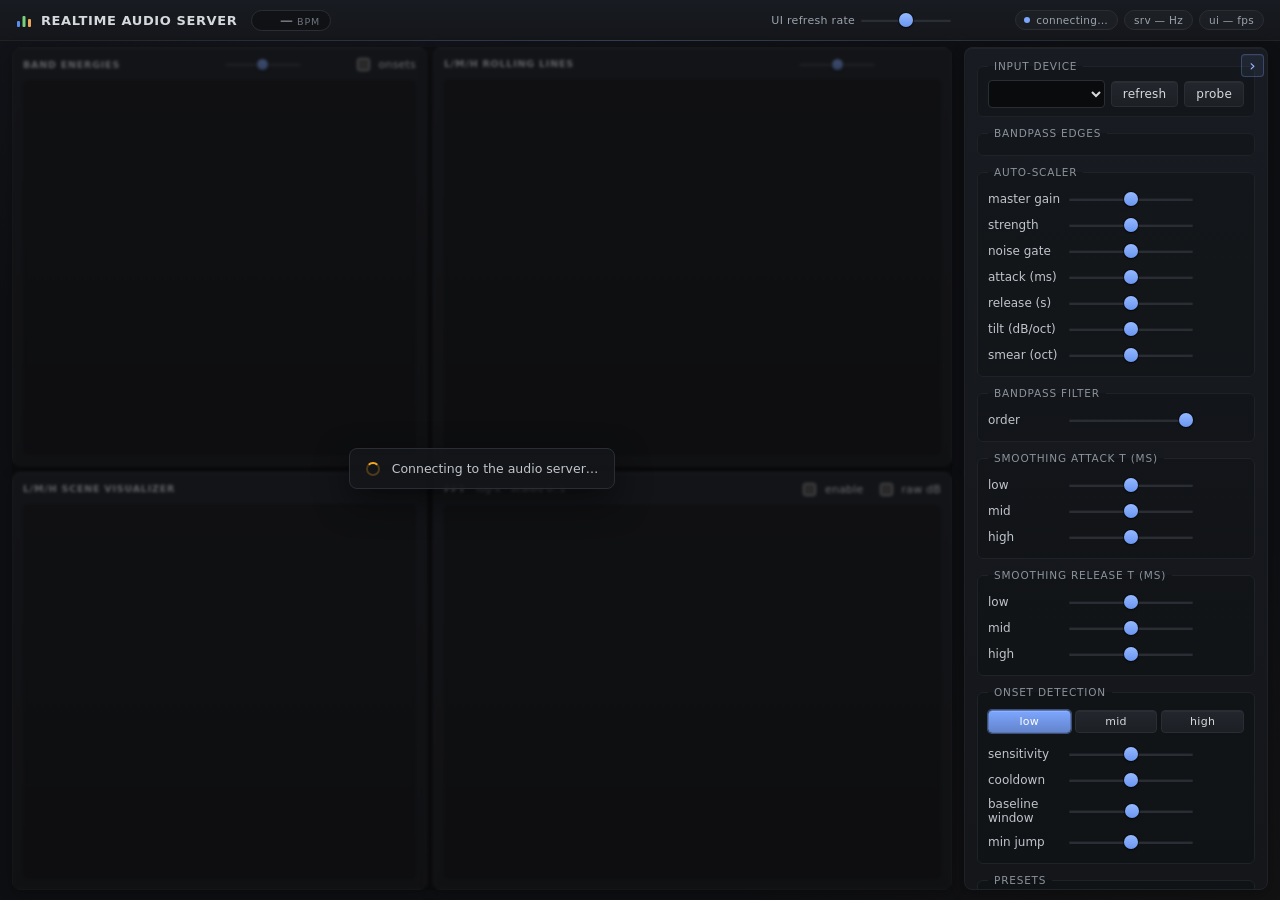
==== ui/index.html @ a47eb8b5 "opus 5.5 upgrades" ====
<!doctype html>
<html lang="en" translate="no">
  <head>
    <meta charset="utf-8" />
    <meta name="google" content="notranslate" />
    <meta name="viewport" content="width=device-width,initial-scale=1" />
    <title>Realtime Audio Server</title>
    <meta name="color-scheme" content="dark" />
    <meta name="theme-color" content="#14161a" />
    <link rel="icon" type="image/svg+xml" href="favicon.svg" />
    <link rel="stylesheet" href="style.css" />
  </head>
  <body class="offline">
    <header class="topbar">
      <h1 class="brand"><svg class="brand-mark" viewBox="0 0 16 16" aria-hidden="true"><rect x="1" y="9" width="3" height="6" rx="1" fill="#5a8dee"/><rect x="6.5" y="4" width="3" height="11" rx="1" fill="#79d17a"/><rect x="12" y="7" width="3" height="8" rx="1" fill="#e8a857"/></svg><span class="brand-name">Realtime Audio Server</span></h1>
      <span id="bpm-readout" class="bpm-readout" title="**Live tempo estimate.**

Rolling BPM derived from the **low-band onset stream** (the same `/audio/onset/low` events sent over OSC and shown by the square flash above the L bar). Reads `— BPM` until a few onsets have accumulated, or after long silence.

Tune the detector by tuning the `low` signal: bandpass edges, smoothing tau, auto-scaler strength, and noise gate all shape what the tracker sees.

Also published as OSC `/audio/bpm <f>` (per audio block). The `mid` and `high` onset streams are pure rising-edge triggers and do not feed BPM."><span class="bpm-value">—</span><span class="bpm-unit">BPM</span></span>
      <div class="topbar-right">
        <label class="topbar-fps" title="**UI refresh rate.** Target frame rate for the browser visualization.

Drives both:

- how often the server pushes L/M/H snapshots and FFT frames over WS
- how often the canvases redraw (throttled to match)

Snaps to standard frame rates: `15 / 24 / 30 / 40 / 60 fps`, capped at 60.">UI refresh rate <input type="range" id="ws-hz" min="0" max="4" step="1" /> <span id="ws-hz-val"></span></label>
        <div class="badges">
          <button type="button" class="badge badge-conn connecting" id="ws-status" title="**Connection to the audio server** (WebSocket).

- **live** — connected; controls and visualizers are in sync with the server.
- **reconnecting** — the server is unreachable; the UI retries automatically with backoff. *Click to retry right away.*

While disconnected the visualizers are cleared and the controls are disabled, so nothing stale is ever shown as live."><span class="badge-text">connecting…</span></button>
          <span class="badge badge-metric" id="server-fps">srv — Hz</span>
          <span class="badge badge-metric" id="ui-fps">ui — fps</span>
        </div>
      </div>
    </header>

    <main class="grid" id="main-grid">
      <section class="viz-grid">
        <div class="viz-card" data-card="bars">
          <div class="viz-title"><span title="**L/M/H output + per-band onset triggers — both sent over OSC.**

The three colored bars (`low`, `mid`, `high`) are the live signal that ships to downstream consumers. The **white peak-hold ticks are visual only** — not transmitted. The **square above each bar** flashes on each onset detected for that band (server-side detector running on the same band signal — see the Onset detection section in the side panel for tuning).

Each onset is sent over OSC as `/audio/onset/{low,mid,high}` (only on onsets, no `0` filler) and as `low_onset`/`mid_onset`/`high_onset` flags in the WS snapshot.

# OSC

- Address: `/audio/lmh`
- Payload: `[low: f32, mid: f32, high: f32]` — three floats per message
- Range: `[0, 1]` typically (unclamped — *master gain* > 1 can push above)
- Rate: matches the audio block rate (~`sr / blocksize`, e.g. ~187 Hz at 48 kHz / 256-sample blocks)
- Default destination: `127.0.0.1:9000` (configurable in `configs/main.yaml` under `osc.destinations`)
- Band edges (Hz) are announced once on `/audio/meta` — see config or the band selector.

# WebSocket

Same values are also published in the JSON `snapshot` frames on `ws://127.0.0.1:8765` (field `scaled.{low,mid,high}`).">Band energies</span> <span class="viz-tools"><label class="inline" title="**Peak-hold decay rate** (units / sec).

Affects the white peak ticks on this graph **and** on the FFT graph.

- Smaller → peaks linger longer
- Larger → peaks fall faster

*Visual only — does not affect DSP or OSC payload.*"><input type="range" id="peak-decay" class="title-slider" min="0.05" max="3" step="0.001" data-log="1" aria-label="Peak-hold decay rate" /> <span id="peak-decay-val"></span></label> <label class="inline" title="**Display per-band onset squares.**

Shows / hides the three colored squares above the L/M/H bars that flash on each detected onset (low / mid / high).

*Visual only — does NOT affect server-side detection, OSC `/audio/onset/*` events, or WS snapshot fields. The detectors keep running and the wire payload is unchanged regardless of this toggle.*

Off by default — turn on when actively tuning onset parameters or driving the UI itself from the band triggers."><input type="checkbox" id="show-onsets" /> onsets</label></span></div>
          <canvas id="viz-bars" width="320" height="200" role="img" aria-label="Band energy bars: low, mid, high"></canvas>
        </div>
        <div class="viz-card" data-card="lines">
          <div class="viz-title"><span title="**L/M/H output — sent over OSC.**

Rolling history of the same three signals as the bar graph. The colored polylines (`low`, `mid`, `high`) are what ships downstream; peak-hold markers on the bars graph are visual only.

# OSC

- Address: `/audio/lmh`
- Payload: `[low: f32, mid: f32, high: f32]`
- Range: `[0, 1]` typically (unclamped if *master gain* > 1)
- Rate: per audio block (~`sr / blocksize`, e.g. ~187 Hz at 48 kHz / 256)
- Default destination: `127.0.0.1:9000` (configure in `configs/main.yaml` → `osc.destinations`)
- Meta on `/audio/meta` carries `[sr, blocksize, n_fft_bins, low_lo, low_hi, mid_lo, mid_hi, high_lo, high_hi]`

# WebSocket

Also available in the JSON `snapshot` frames on `ws://127.0.0.1:8765` (field `scaled.{low,mid,high}`).">L/M/H rolling lines</span> <span class="viz-tools"><label class="inline" title="**Rolling history window** (seconds).

How far back the rolling chart extends. Larger values pack more time into the same canvas width.

*Visual only.*"><input type="range" id="history-s" class="title-slider" min="2" max="30" step="0.001" data-log="1" aria-label="Rolling history window" /> <span id="history-s-val"></span></label></span></div>
          <canvas id="viz-lines" width="640" height="200" role="img" aria-label="Rolling history of low, mid and high band energy"></canvas>
        </div>
        <div class="viz-card" data-card="scene">
          <div class="viz-title"><span title="**Visual aid only — not an output signal.**

The disc, tint, and sparkles are a decorative reactive scene driven from the same L/M/H values as the other graphs. Nothing here is transmitted: no separate OSC address, no separate WS payload.

To consume the underlying signal, use `/audio/lmh` (see the bars or rolling-lines tooltips).">L/M/H Scene Visualizer</span></div>
          <canvas id="viz-scene" width="640" height="200" role="img" aria-label="Decorative scene driven by the band energies"></canvas>
        </div>
        <div class="viz-card" data-card="fft">
          <div class="viz-title"><span title="**FFT output — sent over OSC.**

What you see here is **byte-identical** to the wire payload. The white peak-hold ticks are visual only.

# OSC

- Address: `/audio/fft`
- Payload: `n_bins` float32 values (default `n_bins = 128`, configurable via `fft.n_bins` in `configs/main.yaml`)
- Range:
  - **raw dB OFF** (default) → `[0, 1]` post-processed (smoother → auto-scaler → gate → tanh → strength blend)
  - **raw dB ON** → log-spaced spectrum in dB; empty low bins are rewritten to `db_floor` on OSC so consumers stay in-range
- Rate: hop-rate (~`sr / hop`, e.g. ~94 Hz at 48 kHz / hop=512). Only sent when the FFT worker is enabled and `osc.send_fft` is true.
- Default destination: `127.0.0.1:9000`
- Bin layout: log-spaced from `fft.f_min` to Nyquist; geometry announced once on `/audio/meta` (`n_fft_bins`).

# WebSocket

Same bins are pushed as a binary frame on `ws://127.0.0.1:8765`:
`[type=1: u8][reserved: u8][n_bins: u16 LE][float32 × n_bins LE]`. The `meta.fft_send_raw_db` flag tells you which interpretation applies.">FFT <span id="fft-title-mode" class="viz-title-mode">log-x · scaled 0..1</span></span> <span class="viz-tools"><label class="inline" title="**Enable / disable the FFT worker.**

Disabling saves CPU when you only need L/M/H."><input type="checkbox" id="fft-toggle" /> enable</label> <label class="inline" title="**What you see is what's sent.** This graph is byte-identical to the `/audio/fft` OSC payload.

- **OFF** (default): server runs the same per-bin pipeline as L/M/H (smoother → asymmetric auto-scaler → soft gate → tanh → strength blend) and sends `[0..1]` post-processed values.
- **ON**: server sends the raw wire-dB log spectrum (sentinels rendered as gaps).

The server is authoritative — toggling sends `set_fft_send_raw_db`; the OSC payload switches in lockstep with the visualization."><input type="checkbox" id="fft-raw-db" /> raw dB</label></span></div>
          <canvas id="viz-fft" width="640" height="200" role="img" aria-label="FFT spectrum"></canvas>
        </div>
        <div class="conn-overlay" id="conn-overlay" role="status">
          <div class="conn-card">
            <span class="conn-spinner" aria-hidden="true"></span>
            <span id="conn-overlay-msg">Connecting to the audio server…</span>
            <button type="button" id="conn-overlay-retry" hidden>retry now</button>
          </div>
        </div>
      </section>

      <div class="grid-resizer" id="grid-resizer" role="separator" aria-orientation="vertical" aria-label="Resize side panel" tabindex="0" title="Drag (or use ← / →) to resize the side panel. Drag it almost closed to collapse."></div>

      <aside class="controls">
        <fieldset>
          <legend>Input device <span id="device-status" class="device-status" role="status" hidden></span></legend>
          <select id="device-select" aria-label="Input device"></select>
          <button id="device-refresh" title="**Re-enumerate input devices** via PortAudio.

Cheap and instant. Use after plugging / unplugging a device.">refresh</button>
          <button id="device-probe" title="**Re-enumerate AND probe** every input briefly (~200 ms each) to detect which ones are currently producing signal.

Devices that saw audio during the probe get a ★.

*Slower than refresh, and momentarily grabs each device — use sparingly.*">probe</button>
        </fieldset>

        <fieldset id="fieldset-bandpass">
          <legend>Bandpass edges</legend>
          <div id="freq-axis" title="**Bandpass edges.**

- Click a colored band to **select** it.
- Drag its **body** to shift the whole band.
- Drag a **left / right handle** to move just that edge.
- Click outside any band to deselect.

Bands may overlap."></div>
        </fieldset>

        <fieldset>
          <legend>Auto-scaler</legend>
          <label title="**Master gain.** Final multiplier on everything that goes out (L/M/H + FFT, both OSC and WebSocket).

- `1.0` (centered) — the post-processing pipeline's natural output
- `< 1.0` — attenuate
- `> 1.0` — push above the conventional `[0, 1]` range. Downstream consumers must accept this; UI bars cosmetically clamp at `1.0` but the wire payload is unclamped. The track tints orange→red as a warning.">master gain <input type="range" id="autoscale-master" min="50" max="150" step="1" /> <span id="autoscale-master-val"></span></label>
          <label title="**Strength.** Blend between *equalized* output (everything looks similar in level) and *honest* output (raw dB / RMS readout).

- `100%` → full per-bin / per-band auto-normalization. Quiet content looks as prominent as loud content. Best for visualizers and reactive features that should always look 'alive'.
- `0%` → unprocessed readout. The FFT shows true level differences across frequency; L/M/H reflects raw band energy.
- In-between → partial equalization.

Drives both the L/M/H output and the FFT visualizer.">strength <input type="range" id="autoscale-strength" min="0" max="100" step="1" /> <span id="autoscale-strength-val"></span></label>
          <label title="**Noise gate.** Anything below this RMS is treated as silence — the auto-scaler won't try to amplify it.

Without a gate, the auto-scaler would happily normalize background hiss up to full scale during quiet passages.

- Shown in `dBFS` (digital full-scale reference)
- Applied to both L/M/H and FFT bins
- Bins below the floor pin to the chart bottom (no disappearing bars)">noise gate <input type="range" id="autoscale-floor" min="0" max="1000" step="1" /> <span id="autoscale-floor-val"></span></label>
          <label title="**Attack time.** How fast the auto-scaler locks into a *rising* signal.

This sets how quickly it reacts when the input gets suddenly louder.

- Smaller (`5–20 ms`) → snappy. Transients lock in immediately; the auto-scale catches up to a sudden loud passage almost instantly.
- Larger → damped. New peaks are absorbed gradually, less reactive to sudden level changes.

Drives both the L/M/H and the FFT per-bin auto-scaler.">attack (ms) <input type="range" id="autoscale-attack" min="1" max="500" step="1" data-log="1" /> <span id="autoscale-attack-val"></span></label>
          <label title="**Release time.** How fast the auto-scaler locks into a *falling* signal — the **rolling memory** of the auto-rescaler.

The tracked peak decays over this time constant. Once it has decayed below the current signal, the new value becomes the peak.

- Longer (`60–300 s`) → stable view across long passages. A loud chorus won't make the following quiet verse vanish.
- Shorter (`10–30 s`) → faster adaptation. The visualizer constantly rescales to whatever is loud right now (more dynamic, but compresses the contrast between loud and quiet sections).
- Snaps to multiples of `10 s`

Drives both the L/M/H and the FFT per-bin auto-scaler.">release (s) <input type="range" id="autoscale-tau" min="10" max="300" step="1" data-log="1" /> <span id="autoscale-tau-val"></span></label>
          <label title="**Spectral tilt.** Tilts the gate and auto-scaler across frequency: `+N dB/oct` above 1 kHz, `−N dB/oct` below.

Most music has far more energy in the lows than the highs (the `1/f` / pink-noise shape). Without tilt, bass dominates and the high end sits permanently below the gate. Tilting brings them back to parity.

Typical values:

- `0` → flat, honest dB / single global gate
- `~3` → pink-noise compensation. Most music feels balanced across the spectrum.
- higher → push more high-end through the gate

Affects both pipelines: shifts the wire dB on the FFT side; derives a per-band noise floor from each band's geometric center on the L/M/H side, so the same global gate fires uniformly across frequency.">tilt (dB/oct) <input type="range" id="fft-tilt" min="-60" max="120" step="1" /> <span id="fft-tilt-val"></span></label>
          <label title="**FFT-only.** Spatial smear of the per-bin auto-scaler (Gaussian, width in **octaves** of frequency).

Without smear, a sustained pure tone (a single bin holding a high value) normalizes *itself* down to nothing — it becomes its own peak and divides itself out, ending up looking smaller than its quiet neighbors.

Smearing the peak across nearby bins fixes this: the tone now competes against its spectral surroundings instead of just itself, so it reads as a real spike against the spectrum.

- `0` → each bin self-normalizes; sustained tones vanish
- `~0.3 oct` (default) → tones survive while broadband shape is still equalized
- Higher → more local frequency contour preserved, less global flattening

*L/M/H has no spectral context, so this only affects the FFT.*">smear (oct) <input type="range" id="fft-peak-smear" min="0" max="200" step="1" /> <span id="fft-peak-smear-val"></span></label>
        </fieldset>

        <fieldset>
          <legend>Bandpass filter</legend>
          <label title="**Butterworth bandpass order** for all three L/M/H bands.

Each step adds biquads per band (3 biquads total at order 2, 6 at order 4). CPU scales linearly. The output is RMS-integrated, so steeper skirts buy very little visible — order 2 (~12 dB/oct) is plenty for envelope/beat work and is the recommended default on slower hardware (e.g. Raspberry Pi). Order 4 (~24 dB/oct) is for tighter band isolation when you can spare the CPU.">order <input type="range" id="filter-order" min="2" max="4" step="2" /> <span id="filter-order-val"></span></label>
        </fieldset>

        <fieldset>
          <legend title="**Smoothing — attack side.**

How fast the smoothed value *responds to a rising signal*. This determines how sharply transients (kicks, snares, hi-hats, vocal consonants) register in the feature stream.

What this means in audio terms:

- **Smaller** (`1–10 ms`) → onsets pass through almost instantly. Kicks and snares read as sharp spikes; the feature locks onto **the beat**. Best for rhythmic / beat-reactive visualizers.
- **Larger** (`50+ ms`) → onsets get smoothed; output behaves more like a symmetric averager. Better for a 'loudness contour' feel, worse for rhythmic sync.

Setting **attack ≪ release** is what makes the feature track the beat rather than the harmonic flutter inside held notes.

Per-band τ also drives the FFT-bin smoother (log-interpolated from the L/M/H band centers).">Smoothing attack τ (ms)</legend>
          <label title="**LOW band attack.**

Catches the rising edge of kick / sub events. `~10–20 ms` is a sweet spot — long enough to ignore pre-ringing, short enough to read as 'on the beat'.">low <input type="range" id="tau-attack-low"  min="1" max="200" step="1" data-log="1" /> <span id="tau-attack-low-val"></span></label>
          <label title="**MID band attack.**

Catches snare snap and vocal consonants. `~3–5 ms` is typical — fast enough that each hit registers as a distinct percussive event.">mid <input type="range" id="tau-attack-mid"  min="1" max="200" step="1" data-log="1" /> <span id="tau-attack-mid-val"></span></label>
          <label title="**HIGH band attack.**

Catches hat / cymbal / sibilance onsets. `~3 ms or less` — these events are short and need to register sharply or they'll get blurred into the surrounding sizzle.">high <input type="range" id="tau-attack-high" min="1" max="200" step="1" data-log="1" /> <span id="tau-attack-high-val"></span></label>
        </fieldset>

        <fieldset>
          <legend title="**Smoothing — release side.**

How fast the smoothed value *decays* after a peak. This is the dominant source of trailing latency in the L/M/H feature stream and FFT bins.

What this means in audio terms:

- **Larger** → output looks smoother, more 'flowing'. Harmonic flutter inside a held note is averaged out. Good for ambient features and mood-style visualizers.
- **Smaller** → output is twitchier, follows individual cycles more closely. Good for percussive / rhythmic features where you want energy to drop fast between hits so each hit reads as distinct.

The matching attack-τ knobs above control how fast onsets pass through. Setting **release ≫ attack** is the classic percussion shape: fast hit, slow tail.

Per-band τ also drives the FFT-bin smoother (log-interpolated from the L/M/H band centers).">Smoothing release τ (ms)</legend>
          <label title="**LOW band release.**

Larger → smooths sustained bass; kick body and bass notes blur into a flowing envelope. Smaller → each kick decays sharply, distinct hits stay separated.

Falling-edge τ only — onsets are governed by the attack-τ slider above.">low <input type="range" id="tau-low"  min="5" max="2000" step="1" data-log="1" /> <span id="tau-low-val"></span></label>
          <label title="**MID band release.**

Larger → smooths sustained voice and snare body into a held envelope. Smaller → consonants and snare hits decay quickly, transients stay punchy.

Falling-edge τ only — onsets are governed by the attack-τ slider above.">mid <input type="range" id="tau-mid"  min="5" max="2000" step="1" data-log="1" /> <span id="tau-mid-val"></span></label>
          <label title="**HIGH band release.**

Larger → hat / cymbal sizzle averages into a continuous shimmer. Smaller → each cymbal strike fades fast, individual hi-hat hits remain crisp.

Falling-edge τ only — onsets are governed by the attack-τ slider above.">high <input type="range" id="tau-high" min="5" max="2000" step="1" data-log="1" /> <span id="tau-high-val"></span></label>
        </fieldset>

        <fieldset id="fieldset-onset">
          <legend title="**Onset detection (per band).**

Three independent server-side onset detectors run on the post-processed `low` / `mid` / `high` signals (the same values you see on the bars / lines viz). Each fires a single `1` pulse on each detected transient — sent over OSC as `/audio/onset/low`, `/audio/onset/mid`, `/audio/onset/high` (only on onsets, no `0` filler), and as `low_onset`/`mid_onset`/`high_onset` in the WS snapshot.

The BPM readout in the page title is derived from the **low** onset stream only.

Tune in two stages:

1. **Shape the band's signal first.** The detector rides whatever that band looks like — bandpass edges, smoothing τ, autoscaler strength, noise gate all shape its input. Aim for a signal that visibly pulses on each transient (kick / snare / hat) with a clean fall between hits.
2. **Pick a band** with the selector below and dial these knobs for that band's trigger sensitivity / debounce / transient shape. Each band has its own three parameters.">Onset detection</legend>
          <div class="onset-band-select" role="tablist" aria-label="Onset band">
            <button type="button" data-band="low"  class="onset-band-btn active" role="tab" aria-selected="true">low</button>
            <button type="button" data-band="mid"  class="onset-band-btn" role="tab" aria-selected="false">mid</button>
            <button type="button" data-band="high" class="onset-band-btn" role="tab" aria-selected="false">high</button>
          </div>
          <label title="**Sensitivity** — how much louder a hit must be than the recent background to count as a beat.

Multiplier on a rolling average of recent activity in this band. A value of `2.0` means a hit needs to be at least twice as 'energetic' as what's been happening lately to fire.

- **Lower** (`1.1–1.5`) → more triggers. Catches softer hits, but also more false fires on flutter / noise.
- **`1.8`** → good default for most percussion-driven music.
- **Higher** (`2.5–4.0`) → stricter. Only the strongest hits fire.
- Crank up to `10.0` for ambient / noisy material where even `4.0` still produces stray triggers.">sensitivity <input type="range" id="onset-sensitivity" min="105" max="1000" step="5" /> <span id="onset-sensitivity-val"></span></label>
          <label title="**Cooldown** — minimum gap between two triggers in this band.

Once a hit fires, the detector ignores everything until this much time has passed. Stops one drum hit from registering as two.

- **Shorter** (`100–150 ms`) → catches fast patterns like hi-hat 16ths (at 120 BPM, 16ths are ~125 ms apart, so cooldown must be ≤ 120 ms).
- **Longer** (`350–500 ms`) → safer for messy material; guarantees at most one trigger per beat at moderate tempos, but misses fast subdivisions.
- Typical: kick ~250 ms, snare ~180 ms, hat ~120 ms.">cooldown <input type="range" id="onset-refractory" min="50" max="600" step="5" /> <span id="onset-refractory-val"></span></label>
          <label title="**Baseline window** — how far back the detector looks when deciding what counts as 'normal background level' for this band.

The detector compares the *current* level to a *baseline* level. Anything rising faster than the baseline can keep up = a hit. This window controls how slowly the baseline reacts.

- **Longer** (`500–1000 ms`) → baseline reacts slowly, so even gradual swells start to look like hits. Use for songs with slow build-ups or sustained sounds.
- **Shorter** (`100–200 ms`) → baseline reacts quickly to keep up with the music, so only really sharp snaps stand out. Best for tight kick / snare detection.
- Typical: kick ~300 ms, snare ~200 ms, hat ~150 ms.">baseline window <input type="range" id="onset-slow-tau" min="50" max="1000" step="10" data-log="1" /> <span id="onset-slow-tau-val"></span></label>
          <label title="**Min jump** — absolute minimum 'jump' size needed to fire a trigger, regardless of sensitivity. (Not the same as the Auto-scaler's *noise gate*, which gates the signal itself; this only gates the onset detector. Wire field: `abs_floor`.)

Sensitivity is *relative* (how much louder than the background). When the music is quiet, 'twice the background' might still be just room noise. This sets a hard floor underneath: anything smaller is treated as noise no matter what.

The single best knob for rejecting false triggers in quiet passages or noisy rooms.

The band signal lives in `[0, 1]`; real percussive hits typically jump by `0.2–0.5+`.

- **Lower** (`0.02–0.05`) → very permissive; catches soft hits but also fires on room noise.
- **`0.10`** → default. Rejects most noise-floor flutter while keeping real hits.
- **Higher** (`0.15–0.30`) → strict; only clearly louder-than-background hits fire. For noisy environments or when only the loudest beats should drive visuals.">min jump <input type="range" id="onset-abs-floor" min="0" max="50" step="1" /> <span id="onset-abs-floor-val"></span></label>
        </fieldset>

        <fieldset>
          <legend>Presets</legend>
          <div class="row">
            <input type="text" id="preset-name" placeholder="preset name" maxlength="64" aria-label="New preset name" autocomplete="off" spellcheck="false" />
            <button id="preset-save">save</button>
          </div>
          <div class="row">
            <select id="preset-list" aria-label="Saved presets"></select>
            <button id="preset-load">load</button>
          </div>
        </fieldset>

        <fieldset>
          <legend title="**Live timing** for each stage of the audio → visualization pipeline.

Each row shows **avg / p95 ms** per tick, plus a load bar (% of that stage's time budget). Bar turns **amber ≥ 50%**, **red ≥ 80%**.

# Server stages
- `cb` — PortAudio callback (per audio block)
- `dsp` — L/M/H IIR + RMS + smoother + auto-scaler
- `fft` — windowed FFT + log-bin + per-bin post-processing
- `ws` — WebSocket broadcast

# Browser stages
- `raf` — inter-draw interval vs target fps
- `lines / bars / scene / fft` — per-canvas paint cost

# Counters

Should all stay `0` in normal operation:

- `cb_overruns` — audio callback overruns (xruns)
- `dsp_drops` / `fft_drops` — blocks the worker couldn't keep up with">Performance</legend>
          <div id="perf-rows"></div>
          <div class="counters">
            <span>cb_overruns: <b id="cb_overruns">0</b></span>
            <span>dsp_drops: <b id="dsp_drops">0</b></span>
            <span>fft_drops: <b id="fft_drops">0</b></span>
          </div>
        </fieldset>

        <fieldset>
          <legend>Errors</legend>
          <div id="err-log" class="err-log" role="log" aria-live="off"></div>
        </fieldset>
      </aside>

      <button class="controls-collapse-btn" id="controls-collapse" type="button" title="Collapse side panel" aria-label="Collapse side panel">›</button>
      <button class="controls-expand-btn" id="controls-expand" type="button" title="Expand side panel" aria-label="Expand side panel">‹</button>
    </main>

    <div id="toasts" class="toasts" role="status" aria-live="polite"></div>

    <script type="module" src="src/main.js"></script>
  </body>
</html>
---- ui/style.css ----
* { box-sizing: border-box; }
[hidden] { display: none !important; }

:root {
  --bg-0: #0a0b0d;
  --bg-1: #0e0f12;
  --bg-2: #14161a;
  --bg-2-top: #181b21;
  --border-1: #1f2227;
  --border-2: #2a2e34;
  --border-3: #353a42;
  --text-1: #d6d9dc;
  --text-2: #c0c5cc;
  --text-3: #9aa3ad;
  --text-4: #8b939c;
  --text-5: #6e757d;
  --accent: #7da6ff;
  --accent-hi: #95b8ff;
  --accent-lo: #6a96f0;
  --accent-glow: rgba(125, 166, 255, 0.32);
  --ok: #7fd17f;
  --warn: #f5a623;
  --err: #d17f7f;
  --err-hi: #e64a4a;
  --focus-ring: 0 0 0 2px var(--bg-1), 0 0 0 4px var(--accent);
  --radius-card: 8px;
  --font-mono: ui-monospace, SFMono-Regular, Menlo, monospace;
}

html, body {
  margin: 0;
  padding: 0;
  height: 100%;
  background:
    radial-gradient(ellipse 1200px 600px at 18% -10%, rgba(125, 166, 255, 0.045), transparent 70%),
    radial-gradient(ellipse 1000px 800px at 100% 110%, rgba(232, 168, 87, 0.025), transparent 60%),
    var(--bg-1);
  color: var(--text-1);
  font-family: ui-sans-serif, system-ui, -apple-system, "Segoe UI", Roboto, sans-serif;
  font-size: 13px;
  -webkit-font-smoothing: antialiased;
  -moz-osx-font-smoothing: grayscale;
}
body {
  display: flex;
  flex-direction: column;
  height: 100vh;
  height: 100dvh;
  overflow: hidden;
}
body.layout-dragging, body.layout-dragging * { user-select: none; -webkit-user-select: none; }
body.col-resizing, body.col-resizing * { cursor: ew-resize !important; user-select: none; -webkit-user-select: none; }

/* Keyboard focus: one consistent ring everywhere (mouse clicks don't show it). */
:focus-visible { outline: none; box-shadow: var(--focus-ring); border-radius: 4px; }
.has-tip:focus-visible { box-shadow: none; outline: 1px dashed var(--accent); outline-offset: 2px; }

::-webkit-scrollbar { width: 10px; height: 10px; }
::-webkit-scrollbar-track { background: transparent; }
::-webkit-scrollbar-thumb {
  background: #2a2e34;
  border-radius: 999px;
  border: 2px solid var(--bg-2);
}
::-webkit-scrollbar-thumb:hover { background: #3a3f48; }

.topbar {
  display: flex;
  justify-content: space-between;
  align-items: center;
  flex-wrap: wrap;
  gap: 6px 14px;
  flex: 0 0 auto;
  padding: 7px 16px;
  border-bottom: 1px solid var(--border-1);
  background: linear-gradient(180deg, #181b21 0%, #14161a 100%);
  position: relative;
}
.topbar::after {
  content: "";
  position: absolute;
  left: 0; right: 0; bottom: -1px;
  height: 1px;
  background: linear-gradient(90deg, transparent 0%, rgba(125, 166, 255, 0.22) 50%, transparent 100%);
  pointer-events: none;
}

.topbar h1 {
  font-size: 13px;
  font-weight: 600;
  margin: 0;
  letter-spacing: 0.6px;
  text-transform: uppercase;
  color: var(--text-1);
  display: inline-flex;
  align-items: center;
  gap: 9px;
  min-width: 0;
  white-space: nowrap;
}
.brand-mark { width: 16px; height: 16px; flex: 0 0 auto; }
.brand-name { overflow: hidden; text-overflow: ellipsis; }

/* BPM pill: big tabular number, dimmed until the tracker locks. */
.bpm-readout {
  display: inline-flex;
  align-items: baseline;
  gap: 4px;
  margin-right: auto;
  padding: 2px 10px;
  border-radius: 999px;
  border: 1px solid var(--border-2);
  background: rgba(10, 11, 13, 0.45);
  color: var(--text-5);
  font-variant-numeric: tabular-nums;
  transition: color 200ms ease, border-color 200ms ease;
}
.bpm-value { font-size: 13px; font-weight: 600; min-width: 3.4ch; text-align: right; letter-spacing: 0.2px; }
.bpm-unit { font-size: 9.5px; letter-spacing: 0.8px; text-transform: uppercase; }
.bpm-readout.locked { color: var(--text-1); border-color: color-mix(in srgb, #5a8dee 45%, var(--border-2)); }
.bpm-readout.locked .bpm-unit { color: var(--text-4); }

.topbar-right {
  display: flex;
  align-items: center;
  gap: 14px;
}

.topbar-fps {
  display: inline-flex;
  align-items: center;
  gap: 6px;
  font-size: 11px;
  color: var(--text-3);
  letter-spacing: 0.3px;
  font-variant-numeric: tabular-nums;
  text-transform: none;
}
.topbar-fps input[type="range"] { width: 90px; vertical-align: middle; }
.topbar-fps #ws-hz-val { min-width: 44px; text-align: right; }

.badges { display: flex; gap: 6px; }

.badge {
  background: rgba(31, 34, 39, 0.65);
  border: 1px solid var(--border-2);
  border-radius: 999px;
  padding: 3px 9px 3px 8px;
  font-size: 10.5px;
  color: var(--text-3);
  letter-spacing: 0.3px;
  font-variant-numeric: tabular-nums;
  display: inline-flex;
  align-items: center;
  gap: 6px;
  transition: border-color 140ms ease, color 140ms ease;
}
.badge::before {
  content: "";
  width: 6px;
  height: 6px;
  border-radius: 50%;
  background: var(--text-5);
  flex: 0 0 auto;
}
.badge-metric::before { display: none; }
.badge-metric { padding: 3px 9px; min-width: 64px; justify-content: center; }

/* Connection badge is a button (click = retry now while reconnecting). */
button.badge {
  font-family: inherit;
  cursor: default;
  box-shadow: none;
  line-height: normal;
}
button.badge:active { transform: none; }
.badge-conn { min-width: 92px; }
.badge-conn.connected { color: var(--ok); border-color: rgba(127, 209, 127, 0.35); background: rgba(127, 209, 127, 0.06); }
.badge-conn.connected::before {
  background: var(--ok);
  box-shadow: 0 0 8px rgba(127, 209, 127, 0.6);
  animation: pulse-dot 2.2s ease-in-out infinite;
}
.badge-conn.connecting { color: var(--text-3); }
.badge-conn.connecting::before { background: var(--accent); animation: pulse-dot 0.9s ease-in-out infinite; }
.badge-conn.reconnecting {
  color: var(--warn);
  border-color: rgba(245, 166, 35, 0.4);
  background: rgba(245, 166, 35, 0.07);
  cursor: pointer;
}
.badge-conn.reconnecting:hover { border-color: var(--warn); background: rgba(245, 166, 35, 0.14); }
.badge-conn.reconnecting::before { background: var(--warn); animation: pulse-dot 0.9s ease-in-out infinite; }

@keyframes pulse-dot {
  0%, 100% { opacity: 1; }
  50%      { opacity: 0.45; }
}

.grid {
  display: grid;
  grid-template-columns: minmax(0, 1fr) 12px var(--controls-w, 304px);
  gap: 0;
  padding: 6px 12px 10px;
  flex: 1 1 auto;
  min-height: 0;
  position: relative;
}
.grid.controls-collapsed {
  grid-template-columns: minmax(0, 1fr) 0 0;
}
.grid.controls-collapsed .grid-resizer,
.grid.controls-collapsed .controls,
.grid.controls-collapsed .controls-collapse-btn {
  display: none;
}
.grid:not(.controls-collapsed) .controls-expand-btn {
  display: none;
}

.grid-resizer {
  position: relative;
  cursor: ew-resize;
  user-select: none;
  -webkit-user-select: none;
  touch-action: none;
}
.grid-resizer:focus-visible { box-shadow: none; }
.grid-resizer::before {
  content: "";
  position: absolute;
  top: 0; bottom: 0;
  left: 50%;
  width: 2px;
  margin-left: -1px;
  background: var(--border-2);
  border-radius: 999px;
  opacity: 0;
  transition: opacity 140ms ease, background 140ms ease;
}
.grid-resizer:hover::before,
.grid-resizer:focus-visible::before,
.grid-resizer.dragging::before {
  opacity: 1;
  background: var(--accent);
  box-shadow: 0 0 6px var(--accent-glow);
}

.controls-collapse-btn,
.controls-expand-btn {
  position: absolute;
  top: 13px;
  right: 16px;
  width: 23px;
  height: 23px;
  padding: 0;
  font-size: 16px;
  line-height: 1;
  display: flex;
  align-items: center;
  justify-content: center;
  background: rgba(125, 166, 255, 0.08);
  border: 1px solid rgba(125, 166, 255, 0.28);
  border-radius: 4px;
  color: var(--accent-hi);
  cursor: pointer;
  z-index: 6;
  transition: color 140ms ease, border-color 140ms ease, background 140ms ease;
}
.controls-collapse-btn:hover,
.controls-expand-btn:hover {
  color: var(--text-1);
  border-color: var(--accent);
  background: rgba(125, 166, 255, 0.18);
}

.viz-grid {
  display: grid;
  grid-template-columns: minmax(0, calc(50vh - 35px)) minmax(0, 1fr);
  grid-template-rows: 1fr 1fr;
  gap: 6px;
  min-height: 0;
  min-width: 0;
  position: relative;
}

/* Tiling layout mode: 2x2 quadrants always fill the container. Activated by
   JS once the server's saved layout arrives, so the legacy CSS grid still
   renders if the browser opens before the first meta payload. */
.viz-grid.free-layout {
  display: block;
  position: relative;
  gap: 0;
}
.viz-grid.free-layout .viz-card {
  position: absolute;
  /* Gutter is applied by the JS painter via calc() on left/top/width/height
     (margin doesn't shrink absolutely-positioned elements with explicit
     width/height). */
  margin: 0;
  width: auto;
  height: auto;
  /* fallback in case JS hasn't applied a position yet */
  left: 0; top: 0;
}

.viz-resize {
  position: absolute;
  z-index: 5;
  background: transparent;
  user-select: none;
  touch-action: none;
}
.viz-resize::after {
  content: "";
  position: absolute;
  inset: 0;
  margin: auto;
  border-radius: 999px;
  background: var(--accent);
  opacity: 0;
  transition: opacity 120ms ease;
}
.viz-resize-n::after, .viz-resize-s::after { height: 2px; width: 32px; }
.viz-resize-e::after, .viz-resize-w::after { width: 2px; height: 32px; }
.viz-resize:hover::after { opacity: 0.8; }
/* Internal-edge handles only. The JS hides any handle that faces the
   container boundary (those edges are pinned). The 8px-thick handle straddles
   the shared edge — adjacent cards each contribute one half. */
.viz-resize-n { left: 0; right: 0; top: -7px;    height: 10px; cursor: ns-resize; }
.viz-resize-s { left: 0; right: 0; bottom: -7px; height: 10px; cursor: ns-resize; }
.viz-resize-e { top: 0; bottom: 0; right: -7px;  width: 10px;  cursor: ew-resize; }
.viz-resize-w { top: 0; bottom: 0; left: -7px;   width: 10px;  cursor: ew-resize; }

.viz-resize-center {
  position: absolute;
  width: 18px;
  height: 18px;
  margin-left: -9px;
  margin-top: -9px;
  border-radius: 50%;
  background: var(--accent);
  border: 1px solid var(--accent);
  cursor: move;
  z-index: 6;
  user-select: none;
  touch-action: none;
  opacity: 0;
  transition: opacity 0.12s;
}
.viz-resize-center:hover,
.viz-resize-center.dragging {
  opacity: 1;
}

.viz-grid.free-layout .viz-card .viz-title {
  cursor: grab;
  touch-action: none;
}
.viz-grid.free-layout .viz-card .viz-title label,
.viz-grid.free-layout .viz-card .viz-title input {
  cursor: auto;
}
.viz-grid.free-layout .viz-card.dragging {
  opacity: 0.85;
  z-index: 10;
  box-shadow: 0 12px 32px rgba(0, 0, 0, 0.55);
  pointer-events: none;
}
.viz-grid.free-layout .viz-card.drop-target {
  outline: 2px dashed var(--accent);
  outline-offset: -2px;
}

.viz-card {
  background: linear-gradient(180deg, var(--bg-2-top) 0%, var(--bg-2) 100%);
  border: 1px solid var(--border-1);
  border-radius: 8px;
  padding: 10px;
  display: flex;
  flex-direction: column;
  min-height: 0;
  position: relative;
  box-shadow:
    inset 0 1px 0 rgba(255, 255, 255, 0.035),
    0 4px 14px rgba(0, 0, 0, 0.28);
  transition: border-color 160ms ease;
}
.viz-card:hover { border-color: var(--border-2); }

.viz-title {
  font-size: 9.5px;
  color: var(--text-4);
  line-height: 1;
  min-height: 18px;
  margin-top: -3px;
  margin-bottom: 6px;
  text-transform: uppercase;
  letter-spacing: 0.8px;
  font-weight: 600;
  display: flex;
  justify-content: space-between;
  align-items: center;
  gap: 8px;
  min-width: 0;
}
.viz-title { flex-wrap: wrap; row-gap: 5px; }
.viz-title > span:first-child {
  flex: 1 1 auto;
  white-space: nowrap;
  overflow: hidden;
  text-overflow: ellipsis;
  min-width: 64px;
}
.viz-title-mode {
  margin-left: 6px;
  font-weight: 500;
  letter-spacing: 0.3px;
  text-transform: none;
  color: var(--text-5);
}
.viz-tools {
  display: inline-flex;
  align-items: center;
  gap: 12px;
  flex: 0 0 auto;
  margin-left: auto;
  text-transform: none;
  letter-spacing: 0.2px;
  font-weight: 500;
  font-size: 11px;
}
.viz-tools label.inline { color: var(--text-3); font-size: 11px; gap: 6px; white-space: nowrap; }
.viz-tools input[type="range"].title-slider { width: 76px; }
.viz-tools label.inline > span { min-width: 34px; font-size: 10.5px; color: var(--text-3); }

.viz-card[data-card="lines"] .viz-title { padding-right: 26px; }

/* ---- Connection overlay (shown while disconnected / syncing) ---- */
.conn-overlay {
  position: absolute;
  inset: 0;
  z-index: 20;
  display: flex;
  align-items: center;
  justify-content: center;
  padding: 16px;
  background: rgba(10, 11, 13, 0.35);
  backdrop-filter: blur(1.5px) saturate(0.6);
  -webkit-backdrop-filter: blur(1.5px) saturate(0.6);
  border-radius: var(--radius-card);
  animation: fade-in 180ms ease;
}
.conn-card {
  display: flex;
  align-items: center;
  gap: 12px;
  flex-wrap: wrap;
  justify-content: center;
  padding: 12px 16px;
  border-radius: 8px;
  border: 1px solid var(--border-2);
  background: rgba(20, 22, 26, 0.92);
  box-shadow: 0 12px 32px rgba(0, 0, 0, 0.5);
  color: var(--text-2);
  font-size: 12.5px;
  max-width: 420px;
}
.conn-spinner {
  width: 14px;
  height: 14px;
  border-radius: 50%;
  border: 2px solid rgba(245, 166, 35, 0.25);
  border-top-color: var(--warn);
  animation: spin 0.9s linear infinite;
  flex: 0 0 auto;
}
body.offline .viz-card canvas { opacity: 0.35; filter: grayscale(0.6); transition: opacity 200ms ease; }
@keyframes spin { to { transform: rotate(360deg); } }
@keyframes fade-in { from { opacity: 0; } to { opacity: 1; } }

/* ---- Toasts ---- */
.toasts {
  position: fixed;
  right: 16px;
  bottom: 16px;
  z-index: 50;
  display: flex;
  flex-direction: column;
  align-items: flex-end;
  gap: 6px;
  pointer-events: none;
  max-width: calc(100vw - 32px);
}
.toast {
  pointer-events: auto;
  cursor: pointer;
  display: inline-flex;
  align-items: center;
  gap: 8px;
  max-width: 420px;
  padding: 7px 12px 7px 10px;
  border-radius: 6px;
  border: 1px solid var(--border-2);
  border-left: 3px solid var(--accent);
  background: rgba(20, 22, 26, 0.97);
  color: var(--text-1);
  font-size: 12px;
  line-height: 1.35;
  box-shadow: 0 8px 24px rgba(0, 0, 0, 0.45);
  animation: toast-in 160ms ease-out;
  transition: opacity 160ms ease, transform 160ms ease;
  overflow-wrap: anywhere;
}
.toast-ok  { border-left-color: var(--ok); }
.toast-err { border-left-color: var(--err-hi); }
.toast-count { color: var(--text-4); font-variant-numeric: tabular-nums; font-size: 11px; }
.toast-count:empty { display: none; }
.toast.leaving { opacity: 0; transform: translateY(4px); }
@keyframes toast-in { from { opacity: 0; transform: translateY(6px); } to { opacity: 1; transform: none; } }

.viz-card canvas {
  width: 100%;
  flex: 1 1 0;
  min-height: 0;
  min-width: 0;
  background: var(--bg-0);
  border-radius: 5px;
  display: block;
  box-shadow: inset 0 0 0 1px rgba(0, 0, 0, 0.45);
}

.controls {
  transition: opacity 200ms ease;
  background: linear-gradient(180deg, var(--bg-2-top) 0%, var(--bg-2) 100%);
  border: 1px solid var(--border-1);
  border-radius: 8px;
  padding: 12px;
  overflow-y: auto;
  /* Clip any residual horizontal overflow from selects/inputs that resist
     shrinking (some browsers enforce intrinsic min-content on <select> based
     on the longest option even with min-width: 0). */
  overflow-x: hidden;
  min-width: 0;
  box-shadow:
    inset 0 1px 0 rgba(255, 255, 255, 0.035),
    0 4px 14px rgba(0, 0, 0, 0.28);
}

.controls.is-offline { opacity: 0.45; }
.controls.is-offline fieldset { filter: saturate(0.4); }

fieldset {
  min-width: 0;
  border: 1px solid var(--border-1);
  border-radius: 6px;
  padding: 8px 10px;
  margin: 0 0 10px 0;
  background: rgba(10, 11, 13, 0.28);
}
fieldset:last-child { margin-bottom: 0; }
fieldset legend {
  font-size: 10.5px;
  color: var(--text-4);
  text-transform: uppercase;
  letter-spacing: 0.8px;
  padding: 0 6px;
  font-weight: 500;
}

label {
  display: grid;
  grid-template-columns: 78px 1fr auto;
  column-gap: 3px;
  align-items: center;
  padding: 4px 0;
  font-size: 12px;
  color: var(--text-2);
}
label.inline { display: inline-flex; padding: 0; gap: 8px; grid-template-columns: none; column-gap: 0; align-items: center; }
label > input[type="range"] { width: 100%; }
label > span { font-variant-numeric: tabular-nums; min-width: 48px; text-align: right; color: var(--text-2); font-size: 9.6px; }
label.inline > span { font-size: 11px; min-width: 0; text-transform: none; }

input[type="range"] {
  -webkit-appearance: none;
  appearance: none;
  background: transparent;
  width: 100%;
  margin: 0;
  height: 18px;
}
input[type="range"]:focus { outline: none; }
input[type="range"]:focus-visible { box-shadow: none; }
input[type="range"]:disabled { cursor: not-allowed; opacity: 0.55; }

input[type="range"]::-webkit-slider-runnable-track {
  height: 3px;
  background: var(--border-2);
  border-radius: 999px;
  box-shadow: inset 0 1px 0 rgba(0, 0, 0, 0.35);
}
input[type="range"]::-webkit-slider-thumb {
  -webkit-appearance: none;
  width: 14px;
  height: 14px;
  background: linear-gradient(180deg, var(--accent-hi) 0%, var(--accent-lo) 100%);
  border-radius: 50%;
  margin-top: -5.5px;
  cursor: pointer;
  box-shadow:
    0 0 0 1px rgba(0, 0, 0, 0.45),
    0 1px 2px rgba(0, 0, 0, 0.5);
  transition: box-shadow 140ms ease, transform 100ms ease;
}
input[type="range"]:hover::-webkit-slider-thumb {
  box-shadow:
    0 0 0 1px rgba(0, 0, 0, 0.45),
    0 0 0 4px var(--accent-glow),
    0 1px 2px rgba(0, 0, 0, 0.5);
}
input[type="range"]:focus-visible::-webkit-slider-thumb {
  box-shadow:
    0 0 0 2px var(--bg-1),
    0 0 0 4px var(--accent),
    0 1px 2px rgba(0, 0, 0, 0.5);
}
input[type="range"]:focus-visible::-moz-range-thumb {
  box-shadow: 0 0 0 2px var(--bg-1), 0 0 0 4px var(--accent);
}
input[type="range"]:active::-webkit-slider-thumb {
  box-shadow:
    0 0 0 1px rgba(0, 0, 0, 0.45),
    0 0 0 5px var(--accent-glow),
    0 1px 2px rgba(0, 0, 0, 0.5);
  transform: scale(1.06);
}
input[type="range"]:disabled::-webkit-slider-thumb {
  background: linear-gradient(180deg, #5e646e 0%, #424650 100%);
  box-shadow: 0 0 0 1px rgba(0, 0, 0, 0.4);
}
/* Visual-only sliders in the card titles: smaller, muted thumb so they read
   as view settings rather than DSP controls. */
input[type="range"].title-slider { height: 14px; }
input[type="range"].title-slider::-webkit-slider-thumb {
  width: 11px; height: 11px; margin-top: -4px;
  background: linear-gradient(180deg, #4d74c7 0%, #3a5ea8 100%);
}
input[type="range"].title-slider::-moz-range-thumb {
  width: 11px; height: 11px;
  background: linear-gradient(180deg, #4d74c7 0%, #3a5ea8 100%);
}

/* Master-gain slider: at gain ≤ 1.0 the slider keeps the default UI accent
   styling. As gain rises above 1.0 the .overflow class kicks in and the
   track + thumb tint from orange (just above 1.0) to red (at 1.5). The
   color comes from --master-color, written by controls.js. */
input[type="range"]#autoscale-master.overflow::-webkit-slider-runnable-track {
  background: var(--master-color);
  box-shadow: inset 0 1px 0 rgba(0, 0, 0, 0.35);
}
input[type="range"]#autoscale-master.overflow::-webkit-slider-thumb {
  background: linear-gradient(180deg, var(--master-color) 0%, var(--master-color-dark) 100%);
}
input[type="range"]#autoscale-master.overflow::-moz-range-track {
  background: var(--master-color);
}
input[type="range"]#autoscale-master.overflow::-moz-range-thumb {
  background: linear-gradient(180deg, var(--master-color) 0%, var(--master-color-dark) 100%);
}

/* Firefox */
input[type="range"]::-moz-range-track {
  height: 3px;
  background: var(--border-2);
  border-radius: 999px;
}
input[type="range"]::-moz-range-thumb {
  width: 14px;
  height: 14px;
  background: linear-gradient(180deg, var(--accent-hi) 0%, var(--accent-lo) 100%);
  border-radius: 50%;
  border: none;
  cursor: pointer;
  box-shadow: 0 0 0 1px rgba(0, 0, 0, 0.45), 0 1px 2px rgba(0, 0, 0, 0.5);
}

input[type="text"], select {
  background: var(--bg-0);
  border: 1px solid var(--border-2);
  color: var(--text-1);
  border-radius: 4px;
  padding: 5px 7px;
  font-size: 12px;
  font-family: inherit;
  transition: border-color 120ms ease, box-shadow 120ms ease;
  max-width: 100%;
  text-overflow: ellipsis;
  overflow: hidden;
  white-space: nowrap;
}

/* width: 0 paired with flex-grow lets the select shrink past its intrinsic
   "longest selected option" width — some browsers ignore min-width: 0 alone
   on <select>. text-overflow: ellipsis on the base select rule cuts the
   visible label cleanly when narrow. */
#device-select { flex: 1 1 0; min-width: 0; width: 0; }
fieldset:has(> #device-select) { display: flex; flex-wrap: wrap; gap: 6px; align-items: center; min-width: 0; }
fieldset:has(> #device-select) > legend { flex-basis: 100%; }
input[type="text"]:hover, select:hover { border-color: var(--border-3); }
input[type="text"]:focus, select:focus {
  outline: none;
  border-color: var(--accent);
  box-shadow: 0 0 0 3px var(--accent-glow);
}
input[type="text"].invalid { border-color: var(--err-hi); }
input[type="text"].invalid:focus { box-shadow: 0 0 0 3px rgba(230, 74, 74, 0.28); }
select:disabled { opacity: 0.6; cursor: not-allowed; }
select.busy { opacity: 0.6; cursor: progress; }

.device-status {
  margin-left: 6px;
  color: var(--warn);
  text-transform: none;
  letter-spacing: 0.2px;
  font-weight: 500;
}
.device-status::before {
  content: "";
  display: inline-block;
  width: 8px; height: 8px;
  margin-right: 5px;
  vertical-align: -1px;
  border-radius: 50%;
  border: 1.5px solid rgba(245, 166, 35, 0.3);
  border-top-color: var(--warn);
  animation: spin 0.8s linear infinite;
}

input[type="checkbox"] {
  accent-color: var(--accent);
  cursor: pointer;
  vertical-align: middle;
}

button {
  background: linear-gradient(180deg, #23272d 0%, #1c1f24 100%);
  border: 1px solid var(--border-2);
  color: var(--text-1);
  border-radius: 4px;
  padding: 5px 11px;
  font-size: 12px;
  cursor: pointer;
  font-family: inherit;
  letter-spacing: 0.2px;
  transition: background 120ms ease, border-color 120ms ease, transform 80ms ease, box-shadow 120ms ease;
  box-shadow: inset 0 1px 0 rgba(255, 255, 255, 0.035);
}
button:hover {
  background: linear-gradient(180deg, #2c3138 0%, #25292f 100%);
  border-color: var(--border-3);
}
button:active {
  transform: translateY(1px);
  box-shadow: inset 0 1px 2px rgba(0, 0, 0, 0.4);
}
button:focus-visible {
  outline: none;
  border-color: var(--accent);
  box-shadow: 0 0 0 3px var(--accent-glow);
}
button:disabled { opacity: 0.5; cursor: not-allowed; }
button.busy { cursor: progress; }
button.warn {
  color: #fff;
  border-color: color-mix(in srgb, var(--warn) 70%, black);
  background: linear-gradient(180deg, #c9881d 0%, #a86f14 100%);
}
input[type="checkbox"]:focus-visible { box-shadow: none; outline: 2px solid var(--accent); outline-offset: 2px; }

/* Onset detection per-band selector. Three pill-shaped tabs above the
   shared sliders; clicking one switches which band's params the sliders
   below read/write. The selected tab uses the accent color so it reads
   as a stateful selection rather than a clickable action. */
.onset-band-select {
  display: flex;
  gap: 4px;
  margin: 4px 0 8px 0;
}
.onset-band-btn {
  flex: 1 1 0;
  padding: 4px 8px;
  font-size: 11px;
  letter-spacing: 0.3px;
  text-transform: lowercase;
}
.onset-band-btn.active {
  background: linear-gradient(180deg, var(--accent) 0%, color-mix(in srgb, var(--accent) 80%, black) 100%);
  border-color: color-mix(in srgb, var(--accent) 70%, black);
  color: #fff;
  box-shadow: inset 0 1px 0 rgba(255, 255, 255, 0.15), 0 0 0 1px color-mix(in srgb, var(--accent) 40%, transparent);
}

.row { display: flex; gap: 6px; align-items: center; min-width: 0; }
/* min-width: 0 lets text inputs / selects shrink below their intrinsic size
   when the side panel is dragged narrow — without it the longest option text
   keeps the element wide and forces a horizontal scrollbar. */
.row > * { flex: 1 1 auto; min-width: 0; }
.row > button { flex: 0 0 auto; }

.counters {
  display: flex;
  gap: 14px;
  margin-top: 8px;
  font-size: 11px;
  color: var(--text-4);
  font-variant-numeric: tabular-nums;
}
.counters b { color: var(--text-1); font-variant-numeric: tabular-nums; font-weight: 500; }
.counters b.nonzero { color: var(--warn); }
.counters { flex-wrap: wrap; row-gap: 4px; }

.perf-row {
  display: grid;
  grid-template-columns: 50px minmax(20px, 1fr) auto;
  gap: 8px;
  align-items: center;
  font-size: 11px;
  margin-bottom: 4px;
  color: var(--text-3);
}
.perf-bar {
  height: 6px;
  background: rgba(0, 0, 0, 0.42);
  border: 1px solid rgba(255, 255, 255, 0.035);
  border-radius: 999px;
  overflow: hidden;
  position: relative;
}
.perf-bar-fill {
  height: 100%;
  background: linear-gradient(90deg, #3b8b3e 0%, #4caf50 100%);
  transition: width 80ms linear, background 80ms linear;
  border-radius: 999px;
  box-shadow: 0 0 6px rgba(76, 175, 80, 0.25);
}
.perf-bar-fill.amber {
  background: linear-gradient(90deg, #c9881d 0%, #f5a623 100%);
  box-shadow: 0 0 6px rgba(245, 166, 35, 0.3);
}
.perf-bar-fill.red {
  background: linear-gradient(90deg, #b53b3b 0%, #e64a4a 100%);
  box-shadow: 0 0 6px rgba(230, 74, 74, 0.35);
}
.perf-num { color: var(--text-2); font-variant-numeric: tabular-nums; text-align: right; min-width: 84px; font-size: 10.5px; }
.perf-label { white-space: nowrap; }
.perf-row.disabled { opacity: 0.4; }

.err-log {
  font-size: 11px;
  font-family: ui-monospace, SFMono-Regular, Menlo, monospace;
  color: var(--err);
  max-height: 80px;
  overflow-y: auto;
  white-space: pre-wrap;
  background: rgba(0, 0, 0, 0.25);
  border: 1px solid rgba(209, 127, 127, 0.12);
  border-radius: 4px;
  padding: 4px 6px;
}
.err-log:empty { display: none; }


/* ------------------------------------------------------------------------
   Responsive. ≤ 900px: controls move below the visualizers (page scrolls).
   ≤ 760px: the four cards stack in one column (tiling drags are disabled in
   layout.js at the same breakpoint). ≤ 480px: compact topbar.
   ------------------------------------------------------------------------ */
@media (max-width: 900px) {
  body { height: auto; min-height: 100vh; overflow: visible; }
  html, body { overflow-x: hidden; }
  .grid,
  .grid.controls-collapsed {
    grid-template-columns: minmax(0, 1fr);
    grid-template-rows: auto auto;
    row-gap: 10px;
    padding: 8px;
  }
  .viz-grid { height: min(78vh, 720px); min-height: 440px; }
  .grid-resizer,
  .controls-collapse-btn,
  .controls-expand-btn { display: none !important; }
  .grid.controls-collapsed .controls { display: block; }
  .controls { overflow: visible; }
  /* Two fieldset columns when there's room. */
  .controls { columns: 2 280px; column-gap: 10px; }
  .controls fieldset { break-inside: avoid; }
  .viz-card[data-card="lines"] .viz-title { padding-right: 0; }
}

@media (max-width: 760px) {
  .viz-grid,
  .viz-grid.free-layout {
    display: flex !important;
    flex-direction: column;
    gap: 8px;
    height: auto;
    min-height: 0;
  }
  .viz-grid .viz-card,
  .viz-grid.free-layout .viz-card {
    position: relative !important;
    left: auto !important; top: auto !important;
    width: auto !important;
    height: 240px !important;
    transform: none !important;
  }
  .viz-grid .viz-card[data-card="fft"] { height: 280px !important; }
  .viz-grid.free-layout .viz-card .viz-title { cursor: default; touch-action: auto; }
  .viz-resize, .viz-resize-center { display: none !important; }
  .viz-title { flex-wrap: wrap; row-gap: 6px; }
}

@media (max-width: 480px) {
  .topbar { padding: 6px 10px; }
  .brand-name { display: none; }
  .topbar-right { gap: 8px; flex-wrap: wrap; justify-content: flex-end; }
  .topbar-fps input[type="range"] { width: 64px; }
  .badge-metric { display: none; }
  .viz-tools { gap: 8px; }
  .viz-tools input[type="range"].title-slider { width: 56px; }
  .toasts { left: 12px; right: 12px; bottom: 12px; align-items: stretch; }
}

@media (prefers-reduced-motion: reduce) {
  *, *::before, *::after {
    animation-duration: 0.01ms !important;
    animation-iteration-count: 1 !important;
    transition-duration: 0.01ms !important;
  }
}
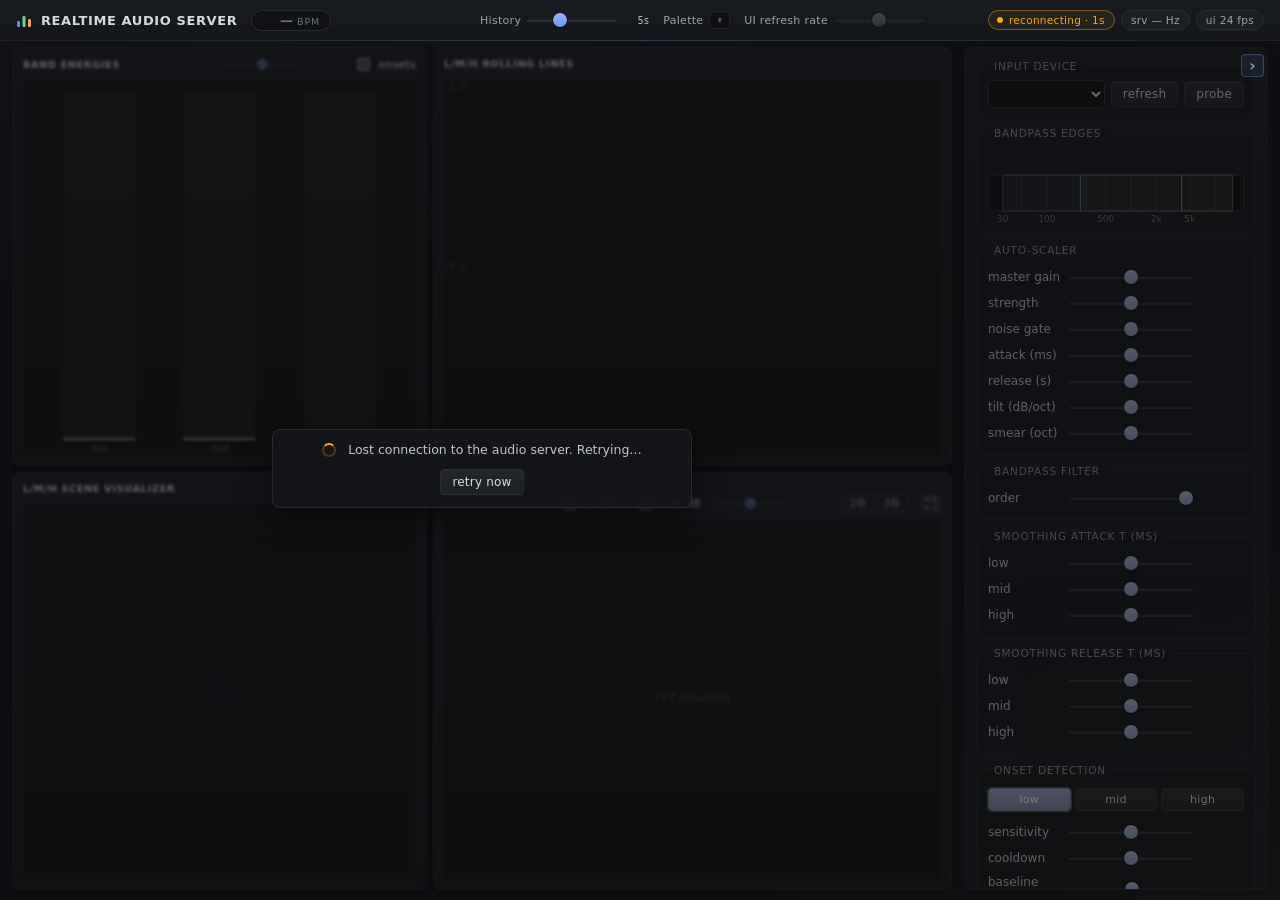
==== commit 6560fb01: "webgl rendering" ====
--- a/ui/index.html
+++ b/ui/index.html
@@ -12,7 +12,7 @@
   </head>
   <body class="offline">
     <header class="topbar">
-      <h1 class="brand"><svg class="brand-mark" viewBox="0 0 16 16" aria-hidden="true"><rect x="1" y="9" width="3" height="6" rx="1" fill="#5a8dee"/><rect x="6.5" y="4" width="3" height="11" rx="1" fill="#79d17a"/><rect x="12" y="7" width="3" height="8" rx="1" fill="#e8a857"/></svg><span class="brand-name">Realtime Audio Server</span></h1>
+      <h1 class="brand"><svg class="brand-mark" viewBox="0 0 16 16" aria-hidden="true"><rect x="1" y="9" width="3" height="6" rx="1" style="fill: var(--low)"/><rect x="6.5" y="4" width="3" height="11" rx="1" style="fill: var(--mid)"/><rect x="12" y="7" width="3" height="8" rx="1" style="fill: var(--high)"/></svg><span class="brand-name">Realtime Audio Server</span></h1>
       <span id="bpm-readout" class="bpm-readout" title="**Live tempo estimate.**
 
 Rolling BPM derived from the **low-band onset stream** (the same `/audio/onset/low` events sent over OSC and shown by the square flash above the L bar). Reads `— BPM` until a few onsets have accumulated, or after long silence.
@@ -21,6 +21,19 @@
 
 Also published as OSC `/audio/bpm <f>` (per audio block). The `mid` and `high` onset streams are pure rising-edge triggers and do not feed BPM."><span class="bpm-value">—</span><span class="bpm-unit">BPM</span></span>
       <div class="topbar-right">
+        <label class="topbar-fps" title="**History window** (seconds).
+
+How far back in time both history views reach:
+
+- **L/M/H rolling lines** — the width of the chart
+- **FFT 3D** — the distance to the horizon
+
+Larger values pack more time into the same space (and slow the 3D waves down).
+
+*Visual only — not persisted, not sent to the server.*">History <input type="range" id="history-s" min="2" max="30" step="0.001" data-log="1" aria-label="History window" /> <span id="history-s-val"></span></label>
+        <div class="topbar-fps palette-picker"><span id="palette-label">Palette</span> <button type="button" id="palette-select" class="pal-btn" title="**Color palette** for the whole UI: band colors (bars, lines, scene, FFT overlays), the 2D spectrum ramp, the accent, the background tint — and every 3D style, which maps its own roles onto the low / mid / high colors (e.g. *Synthwave* + *Neon* = classic outrun).
+
+*Visual only — saved on the server so every browser shows the same palette.*" aria-haspopup="listbox" aria-expanded="false" aria-labelledby="palette-label palette-select"></button><ul id="palette-menu" class="pal-menu" role="listbox" aria-label="Color palette" tabindex="-1" hidden></ul></div>
         <label class="topbar-fps" title="**UI refresh rate.** Target frame rate for the browser visualization.
 
 Drives both:
@@ -94,11 +107,7 @@
 
 # WebSocket
 
-Also available in the JSON `snapshot` frames on `ws://127.0.0.1:8765` (field `scaled.{low,mid,high}`).">L/M/H rolling lines</span> <span class="viz-tools"><label class="inline" title="**Rolling history window** (seconds).
-
-How far back the rolling chart extends. Larger values pack more time into the same canvas width.
-
-*Visual only.*"><input type="range" id="history-s" class="title-slider" min="2" max="30" step="0.001" data-log="1" aria-label="Rolling history window" /> <span id="history-s-val"></span></label></span></div>
+Also available in the JSON `snapshot` frames on `ws://127.0.0.1:8765` (field `scaled.{low,mid,high}`).">L/M/H rolling lines</span></div>
           <canvas id="viz-lines" width="640" height="200" role="img" aria-label="Rolling history of low, mid and high band energy"></canvas>
         </div>
         <div class="viz-card" data-card="scene">
@@ -135,7 +144,28 @@
 - **OFF** (default): server runs the same per-bin pipeline as L/M/H (smoother → asymmetric auto-scaler → soft gate → tanh → strength blend) and sends `[0..1]` post-processed values.
 - **ON**: server sends the raw wire-dB log spectrum (sentinels rendered as gaps).
 
-The server is authoritative — toggling sends `set_fft_send_raw_db`; the OSC payload switches in lockstep with the visualization."><input type="checkbox" id="fft-raw-db" /> raw dB</label></span></div>
+The server is authoritative — toggling sends `set_fft_send_raw_db`; the OSC payload switches in lockstep with the visualization."><input type="checkbox" id="fft-raw-db" /> raw dB</label> <label class="inline" title="**FFT bins** — how many log-spaced frequency bins the spectrum has (`n_fft_bins`, from `f_min` up to Nyquist).
+
+- **More bins** → finer frequency detail, bigger `/audio/fft` OSC packets (4 bytes per bin). Max `1840` (the macOS UDP datagram limit).
+- **Fewer bins** → coarser, cheaper, smaller packets.
+
+The low end can't get finer than the FFT window allows (~47 Hz per linear bin at 1024 samples / 48 kHz); log bins narrower than that are filled by interpolation.
+
+**Changes the OSC payload**: downstream consumers see the new bin count on `/audio/meta`."><input type="range" id="fft-bins" class="title-slider" min="0" max="12" step="1" aria-label="FFT bin count" /> <span id="fft-bins-val"></span></label> <label class="inline" id="fft3d-style-wrap" hidden title="**3D style** — how the history is drawn.
+
+- **Cloud** — dust on a faint sea, in the palette's band colors
+- **Aurora** — curtains of light hanging from each spectrum
+- **Topo** — a survey map with contour lines, seen from above
+- **Synthwave** — neon wireframe rolling toward a striped sun
+- **Engraving** — ink hatching on warm paper
+- **Embers** — peaks throw sparks that drift off into the dark
+
+*Visual only — does not affect DSP or the OSC payload.*"><select id="fft3d-style" class="title-select" aria-label="3D style"></select></label> <span class="seg" role="radiogroup" aria-label="FFT view" title="**2D / 3D view.**
+
+- **2D**: spectrum with peak-hold ticks and the draggable band overlay.
+- **3D**: history "ocean" — the newest spectrum is the front wave; older spectra recede toward the horizon, shrinking and fading. Depth = the **History** slider in the top bar. Band edges are then edited from the side panel.
+
+*Visual only — does not affect DSP or the OSC payload.*"><label><input type="radio" name="fft-view" id="fft-view-2d" value="2d" /><span>2D</span></label><label><input type="radio" name="fft-view" id="fft-view-3d" value="3d" /><span>3D</span></label></span> <button type="button" class="icon-btn" id="fft-fullscreen" aria-label="Full screen" title="**Full screen** (Esc to exit).">⛶</button></span></div>
           <canvas id="viz-fft" width="640" height="200" role="img" aria-label="FFT spectrum"></canvas>
         </div>
         <div class="conn-overlay" id="conn-overlay" role="status">
--- a/ui/style.css
+++ b/ui/style.css
@@ -18,6 +18,11 @@
   --accent-hi: #95b8ff;
   --accent-lo: #6a96f0;
   --accent-glow: rgba(125, 166, 255, 0.32);
+  --accent-soft: rgba(125, 166, 255, 0.22);
+  /* Band colors — overridden at runtime by the palette (ui/src/colors.js). */
+  --low: #5a8dee;
+  --mid: #79d17a;
+  --high: #e8a857;
   --ok: #7fd17f;
   --warn: #f5a623;
   --err: #d17f7f;
@@ -32,8 +37,8 @@
   padding: 0;
   height: 100%;
   background:
-    radial-gradient(ellipse 1200px 600px at 18% -10%, rgba(125, 166, 255, 0.045), transparent 70%),
-    radial-gradient(ellipse 1000px 800px at 100% 110%, rgba(232, 168, 87, 0.025), transparent 60%),
+    radial-gradient(ellipse 1200px 600px at 18% -10%, color-mix(in srgb, var(--accent) 4.5%, transparent), transparent 70%),
+    radial-gradient(ellipse 1000px 800px at 100% 110%, color-mix(in srgb, var(--high) 2.5%, transparent), transparent 60%),
     var(--bg-1);
   color: var(--text-1);
   font-family: ui-sans-serif, system-ui, -apple-system, "Segoe UI", Roboto, sans-serif;
@@ -73,7 +78,7 @@
   flex: 0 0 auto;
   padding: 7px 16px;
   border-bottom: 1px solid var(--border-1);
-  background: linear-gradient(180deg, #181b21 0%, #14161a 100%);
+  background: linear-gradient(180deg, var(--bg-2-top) 0%, var(--bg-2) 100%);
   position: relative;
 }
 .topbar::after {
@@ -81,7 +86,7 @@
   position: absolute;
   left: 0; right: 0; bottom: -1px;
   height: 1px;
-  background: linear-gradient(90deg, transparent 0%, rgba(125, 166, 255, 0.22) 50%, transparent 100%);
+  background: linear-gradient(90deg, transparent 0%, var(--accent-soft) 50%, transparent 100%);
   pointer-events: none;
 }
 
@@ -117,7 +122,7 @@
 }
 .bpm-value { font-size: 13px; font-weight: 600; min-width: 3.4ch; text-align: right; letter-spacing: 0.2px; }
 .bpm-unit { font-size: 9.5px; letter-spacing: 0.8px; text-transform: uppercase; }
-.bpm-readout.locked { color: var(--text-1); border-color: color-mix(in srgb, #5a8dee 45%, var(--border-2)); }
+.bpm-readout.locked { color: var(--text-1); border-color: color-mix(in srgb, var(--low) 45%, var(--border-2)); }
 .bpm-readout.locked .bpm-unit { color: var(--text-4); }
 
 .topbar-right {
@@ -137,7 +142,36 @@
   text-transform: none;
 }
 .topbar-fps input[type="range"] { width: 90px; vertical-align: middle; }
+select.title-select { padding: 2px 5px; font-size: 11px; line-height: 1.2; }
+
+/* Palette picker: a button + listbox, so each palette can show its colors. */
+.palette-picker { position: relative; }
+.pal-btn, .pal-menu li {
+  display: inline-flex; align-items: center; gap: 7px;
+  font: inherit; font-size: 11px; color: var(--text-1); white-space: nowrap;
+}
+.pal-btn {
+  background: var(--bg-0); border: 1px solid var(--border-2); border-radius: 4px;
+  padding: 3px 7px; cursor: pointer; transition: border-color 120ms ease, box-shadow 120ms ease;
+}
+.pal-btn:hover { border-color: var(--border-3); }
+.pal-btn[aria-expanded="true"], .pal-btn:focus-visible { border-color: var(--accent); box-shadow: 0 0 0 3px var(--accent-glow); }
+.pal-btn:disabled { opacity: 0.6; cursor: not-allowed; }
+.pal-btn::after { content: "▾"; color: var(--text-4); font-size: 9px; }
+.pal-sw { display: inline-flex; gap: 2px; padding: 2px; border-radius: 3px; }
+.pal-sw i { width: 9px; height: 12px; border-radius: 2px; display: block; }
+.pal-menu {
+  position: absolute; top: calc(100% + 6px); left: 0; z-index: 1000;
+  margin: 0; padding: 4px; list-style: none; min-width: 100%;
+  background: var(--bg-2); border: 1px solid var(--border-3); border-radius: 6px;
+  box-shadow: 0 10px 28px rgba(0, 0, 0, 0.55);
+}
+.pal-menu li { display: flex; padding: 5px 8px; border-radius: 4px; cursor: pointer; }
+.pal-menu li:hover, .pal-menu li.active { background: var(--accent-soft); }
+.pal-menu li[aria-selected="true"] { color: var(--accent-hi); }
+.pal-menu li[aria-selected="true"]::after { content: "✓"; margin-left: auto; padding-left: 10px; }
 .topbar-fps #ws-hz-val { min-width: 44px; text-align: right; }
+.topbar-fps #history-s-val { min-width: 26px; text-align: right; }
 
 .badges { display: flex; gap: 6px; }
 
@@ -259,8 +293,8 @@
   display: flex;
   align-items: center;
   justify-content: center;
-  background: rgba(125, 166, 255, 0.08);
-  border: 1px solid rgba(125, 166, 255, 0.28);
+  background: color-mix(in srgb, var(--accent) 8%, transparent);
+  border: 1px solid color-mix(in srgb, var(--accent) 28%, transparent);
   border-radius: 4px;
   color: var(--accent-hi);
   cursor: pointer;
@@ -271,7 +305,7 @@
 .controls-expand-btn:hover {
   color: var(--text-1);
   border-color: var(--accent);
-  background: rgba(125, 166, 255, 0.18);
+  background: color-mix(in srgb, var(--accent) 18%, transparent);
 }
 
 .viz-grid {
@@ -939,3 +973,63 @@
     transition-duration: 0.01ms !important;
   }
 }
+
+/* ---- Small square icon button in a card title (e.g. FFT full screen) ---- */
+.icon-btn {
+  padding: 0;
+  width: 20px;
+  height: 18px;
+  font-size: 12px;
+  line-height: 1;
+  color: var(--text-3);
+}
+.icon-btn:hover { color: var(--text-1); }
+
+/* ---- A viz card in browser full screen (FFT). The UA stylesheet already
+   pins it to the viewport; this just drops the card chrome. ---- */
+.viz-card:fullscreen {
+  border-radius: 0;
+  border: 0;
+  padding: 12px 14px 14px;
+  background: var(--bg-0);
+}
+.viz-grid.free-layout .viz-card:fullscreen .viz-title { font-size: 11px; cursor: default; }
+
+/* ---- Segmented radio toggle (e.g. FFT 2D | 3D) ---- */
+.seg {
+  display: inline-flex;
+  border: 1px solid var(--border-2);
+  border-radius: 5px;
+  overflow: hidden;
+  flex: 0 0 auto;
+}
+.seg label {
+  display: inline-flex;
+  padding: 0;
+  position: relative;
+  cursor: pointer;
+}
+.seg input[type="radio"] {
+  position: absolute;
+  opacity: 0;
+  width: 100%;
+  height: 100%;
+  margin: 0;
+  cursor: pointer;
+}
+.seg label > span {
+  min-width: 0;
+  padding: 2px 8px;
+  font-size: 10.5px;
+  font-weight: 600;
+  letter-spacing: 0.3px;
+  text-transform: none;
+  color: var(--text-4);
+  background: rgba(31, 34, 39, 0.5);
+  transition: background 120ms ease, color 120ms ease;
+}
+.seg label + label > span { border-left: 1px solid var(--border-2); }
+.seg label:hover > span { color: var(--text-1); }
+.seg input:checked + span { background: var(--accent-soft); color: var(--accent-hi); }
+.seg input:focus-visible + span { box-shadow: inset 0 0 0 1px var(--accent); }
+.seg input:disabled + span { opacity: 0.5; cursor: not-allowed; }
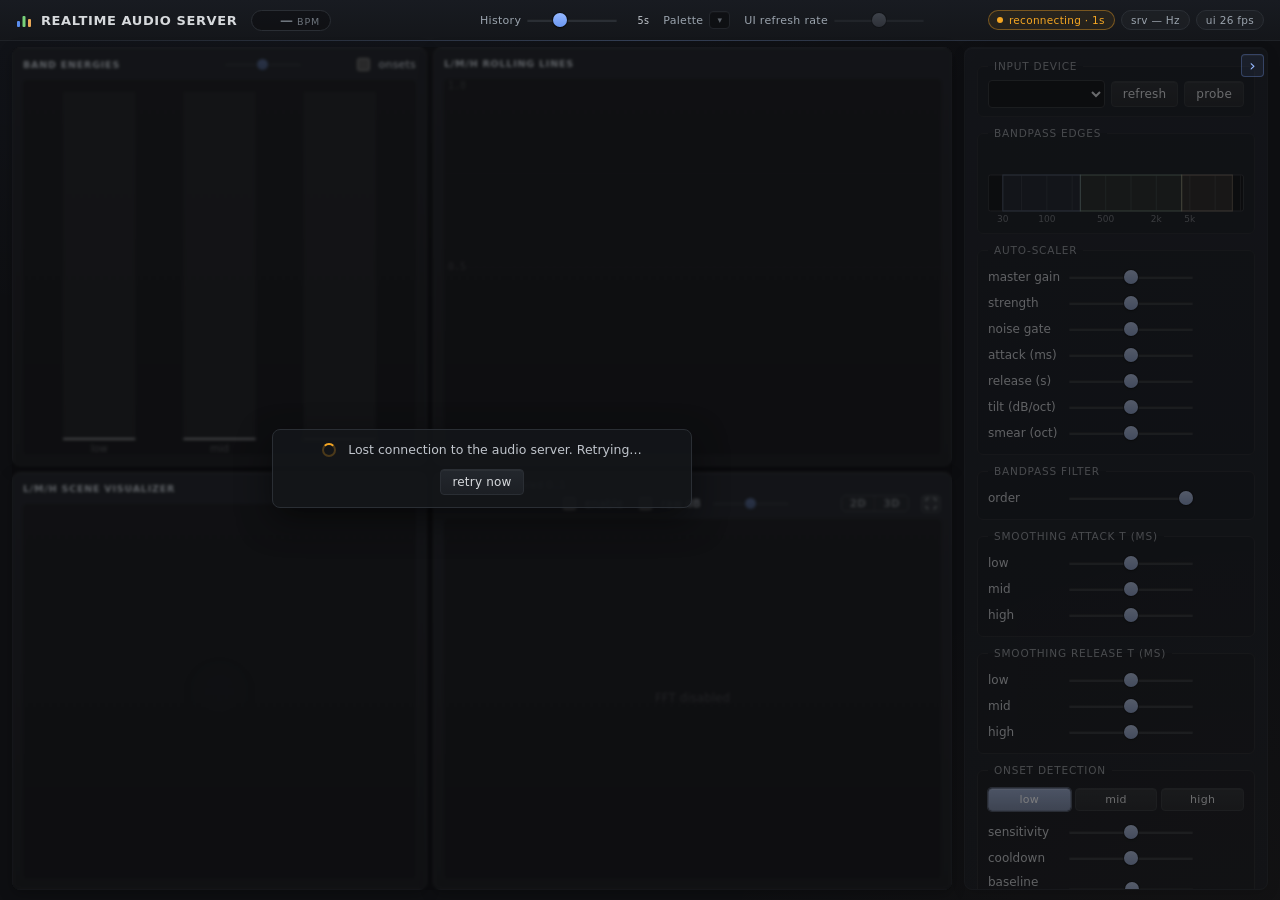
==== commit 500649ee: "3D optimizations" ====
--- a/ui/index.html
+++ b/ui/index.html
@@ -166,7 +166,9 @@
 - **3D**: history "ocean" — the newest spectrum is the front wave; older spectra recede toward the horizon, shrinking and fading. Depth = the **History** slider in the top bar. Band edges are then edited from the side panel.
 
 *Visual only — does not affect DSP or the OSC payload.*"><label><input type="radio" name="fft-view" id="fft-view-2d" value="2d" /><span>2D</span></label><label><input type="radio" name="fft-view" id="fft-view-3d" value="3d" /><span>3D</span></label></span> <button type="button" class="icon-btn" id="fft-fullscreen" aria-label="Full screen" title="**Full screen** (Esc to exit).">⛶</button></span></div>
-          <canvas id="viz-fft" width="640" height="200" role="img" aria-label="FFT spectrum"></canvas>
+          <div class="viz-stack">
+            <canvas id="viz-fft" width="640" height="200" role="img" aria-label="FFT spectrum"></canvas>
+          </div>
         </div>
         <div class="conn-overlay" id="conn-overlay" role="status">
           <div class="conn-card">
--- a/ui/style.css
+++ b/ui/style.css
@@ -564,6 +564,28 @@
   box-shadow: inset 0 0 0 1px rgba(0, 0, 0, 0.45);
 }
 
+/* A canvas with an overlay on top (the FFT card: the 3D view's WebGL canvas
+   sits over the 2D canvas, composited by the browser — copying it into the
+   2D canvas every frame halved the frame rate). Same box as a bare canvas. */
+.viz-stack {
+  position: relative;
+  flex: 1 1 0;
+  min-height: 0;
+  min-width: 0;
+  display: flex;
+  flex-direction: column;
+}
+.viz-card canvas.viz-overlay {
+  position: absolute;
+  inset: 0;
+  width: 100%;
+  height: 100%;
+  background: transparent;
+  box-shadow: none;
+  pointer-events: none;
+}
+.viz-card canvas.viz-overlay[hidden] { display: none; }
+
 .controls {
   transition: opacity 200ms ease;
   background: linear-gradient(180deg, var(--bg-2-top) 0%, var(--bg-2) 100%);
@@ -871,10 +893,16 @@
   overflow: hidden;
   position: relative;
 }
+/* The fill is scaled, not resized: a width transition re-laid-out the whole
+   side panel on every frame it ran (5 Hz status × 11 rows), a transform runs
+   on the compositor. */
 .perf-bar-fill {
   height: 100%;
+  width: 100%;
+  transform: scaleX(0);
+  transform-origin: left center;
   background: linear-gradient(90deg, #3b8b3e 0%, #4caf50 100%);
-  transition: width 80ms linear, background 80ms linear;
+  transition: transform 80ms linear;
   border-radius: 999px;
   box-shadow: 0 0 6px rgba(76, 175, 80, 0.25);
 }
@@ -886,7 +914,11 @@
   background: linear-gradient(90deg, #b53b3b 0%, #e64a4a 100%);
   box-shadow: 0 0 6px rgba(230, 74, 74, 0.35);
 }
-.perf-num { color: var(--text-2); font-variant-numeric: tabular-nums; text-align: right; min-width: 84px; font-size: 10.5px; }
+/* Fixed box + containment: its text changes at 5 Hz and must not relayout the panel. */
+.perf-num {
+  color: var(--text-2); font-variant-numeric: tabular-nums; text-align: right; font-size: 10.5px;
+  display: block; width: 92px; height: 14px; line-height: 14px; white-space: nowrap; contain: strict;
+}
 .perf-label { white-space: nowrap; }
 .perf-row.disabled { opacity: 0.4; }
 
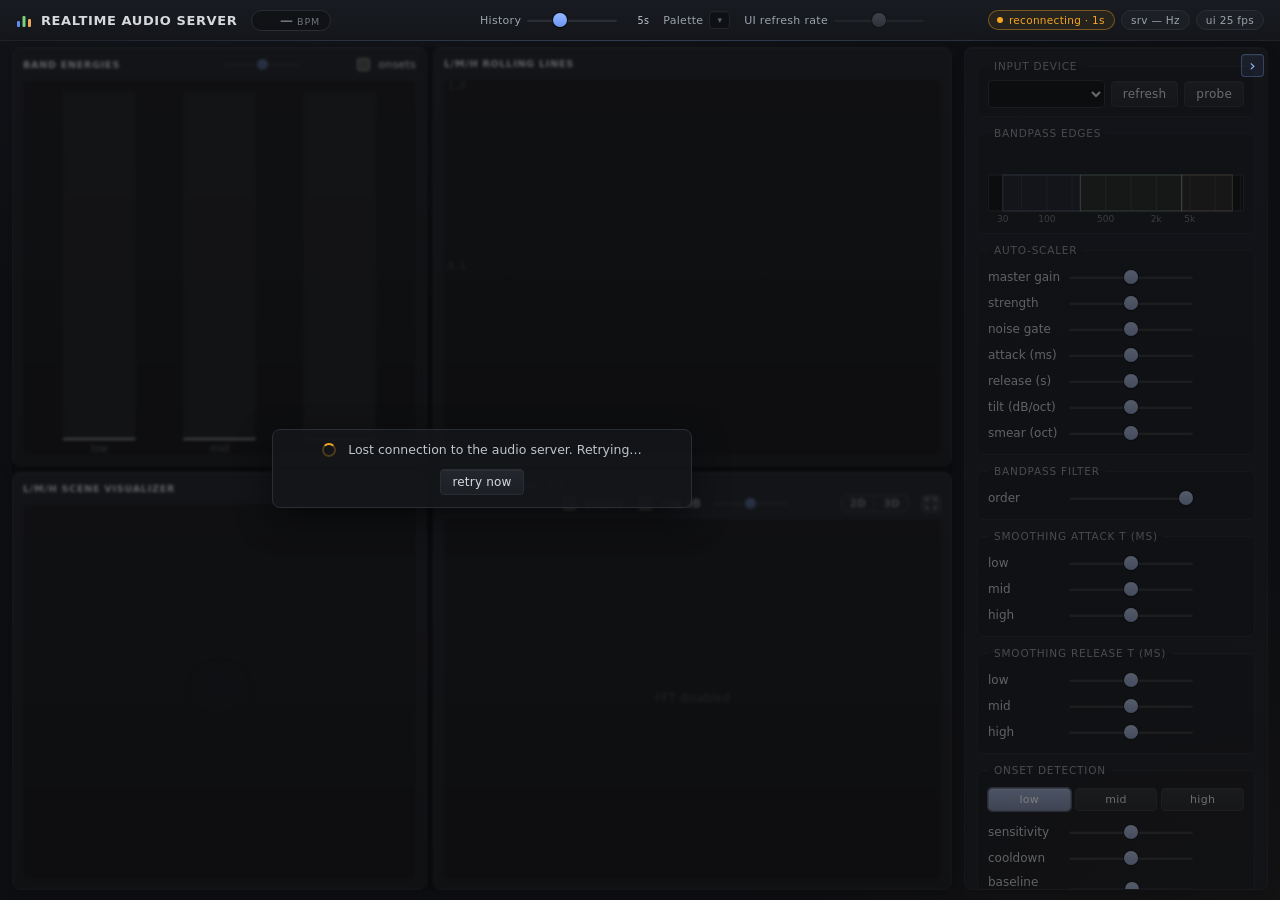
==== commit 2e38974e: "upgrades" ====
--- a/ui/index.html
+++ b/ui/index.html
@@ -43,6 +43,9 @@
 
 Snaps to standard frame rates: `15 / 24 / 30 / 40 / 60 fps`, capped at 60.">UI refresh rate <input type="range" id="ws-hz" min="0" max="4" step="1" /> <span id="ws-hz-val"></span></label>
         <div class="badges">
+          <span class="badge badge-audio" id="audio-status" role="status" hidden title="**No audio from the input device.** The server received no audio blocks for over a second — usually the mic was unplugged or its driver stopped.
+
+The server keeps trying to reopen it every few seconds (same device by name, else the system default) and sends `/audio/lmh 0 0 0` + `/audio/bpm 0` over OSC so downstream visuals settle to silence instead of freezing. A silent-but-working mic does *not* trigger this.">no audio input</span>
           <button type="button" class="badge badge-conn connecting" id="ws-status" title="**Connection to the audio server** (WebSocket).
 
 - **live** — connected; controls and visualizers are in sync with the server.
@@ -75,7 +78,7 @@
 
 # WebSocket
 
-Same values are also published in the JSON `snapshot` frames on `ws://127.0.0.1:8765` (field `scaled.{low,mid,high}`).">Band energies</span> <span class="viz-tools"><label class="inline" title="**Peak-hold decay rate** (units / sec).
+Same values are also published in the JSON `snapshot` frames on `ws://127.0.0.1:8765` (fields `low` / `mid` / `high`, master gain applied; unscaled smoothed RMS in `low_raw` / `mid_raw` / `high_raw`).">Band energies</span> <span class="viz-tools"><label class="inline" title="**Peak-hold decay rate** (units / sec).
 
 Affects the white peak ticks on this graph **and** on the FFT graph.
 
@@ -107,7 +110,7 @@
 
 # WebSocket
 
-Also available in the JSON `snapshot` frames on `ws://127.0.0.1:8765` (field `scaled.{low,mid,high}`).">L/M/H rolling lines</span></div>
+Also available in the JSON `snapshot` frames on `ws://127.0.0.1:8765` (fields `low` / `mid` / `high`, master gain applied).">L/M/H rolling lines</span></div>
           <canvas id="viz-lines" width="640" height="200" role="img" aria-label="Rolling history of low, mid and high band energy"></canvas>
         </div>
         <div class="viz-card" data-card="scene">
@@ -146,7 +149,7 @@
 
 The server is authoritative — toggling sends `set_fft_send_raw_db`; the OSC payload switches in lockstep with the visualization."><input type="checkbox" id="fft-raw-db" /> raw dB</label> <label class="inline" title="**FFT bins** — how many log-spaced frequency bins the spectrum has (`n_fft_bins`, from `f_min` up to Nyquist).
 
-- **More bins** → finer frequency detail, bigger `/audio/fft` OSC packets (4 bytes per bin). Max `1840` (the macOS UDP datagram limit).
+- **More bins** → finer frequency detail, bigger `/audio/fft` OSC packets (4 bytes per bin). Range `16`–`1024`.
 - **Fewer bins** → coarser, cheaper, smaller packets.
 
 The low end can't get finer than the FFT window allows (~47 Hz per linear bin at 1024 samples / 48 kHz); log bins narrower than that are filled by interpolation.
@@ -187,7 +190,7 @@
           <select id="device-select" aria-label="Input device"></select>
           <button id="device-refresh" title="**Re-enumerate input devices** via PortAudio.
 
-Cheap and instant. Use after plugging / unplugging a device.">refresh</button>
+Use after plugging / unplugging a device. PortAudio only sees new devices after a re-init, which briefly restarts the audio input (~150 ms gap; levels keep their auto-scaler state).">refresh</button>
           <button id="device-probe" title="**Re-enumerate AND probe** every input briefly (~200 ms each) to detect which ones are currently producing signal.
 
 Devices that saw audio during the probe get a ★.
@@ -273,7 +276,7 @@
           <legend>Bandpass filter</legend>
           <label title="**Butterworth bandpass order** for all three L/M/H bands.
 
-Each step adds biquads per band (3 biquads total at order 2, 6 at order 4). CPU scales linearly. The output is RMS-integrated, so steeper skirts buy very little visible — order 2 (~12 dB/oct) is plenty for envelope/beat work and is the recommended default on slower hardware (e.g. Raspberry Pi). Order 4 (~24 dB/oct) is for tighter band isolation when you can spare the CPU.">order <input type="range" id="filter-order" min="2" max="4" step="2" /> <span id="filter-order-val"></span></label>
+Each step adds biquads per band (one biquad per order step per band: 6 total at order 2, 12 at order 4). CPU scales linearly. The output is RMS-integrated, so steeper skirts buy very little visible — order 2 (~12 dB/oct) is plenty for envelope/beat work and is the recommended default on slower hardware (e.g. Raspberry Pi). Order 4 (~24 dB/oct) is for tighter band isolation when you can spare the CPU.">order <input type="range" id="filter-order" min="2" max="4" step="2" /> <span id="filter-order-val"></span></label>
         </fieldset>
 
         <fieldset>
--- a/ui/style.css
+++ b/ui/style.css
@@ -226,6 +226,13 @@
 .badge-conn.reconnecting:hover { border-color: var(--warn); background: rgba(245, 166, 35, 0.14); }
 .badge-conn.reconnecting::before { background: var(--warn); animation: pulse-dot 0.9s ease-in-out infinite; }
 
+.badge-audio {
+  color: var(--err-hi);
+  border-color: rgba(230, 74, 74, 0.4);
+  background: rgba(230, 74, 74, 0.08);
+}
+.badge-audio::before { background: var(--err-hi); animation: pulse-dot 0.9s ease-in-out infinite; }
+
 @keyframes pulse-dot {
   0%, 100% { opacity: 1; }
   50%      { opacity: 0.45; }
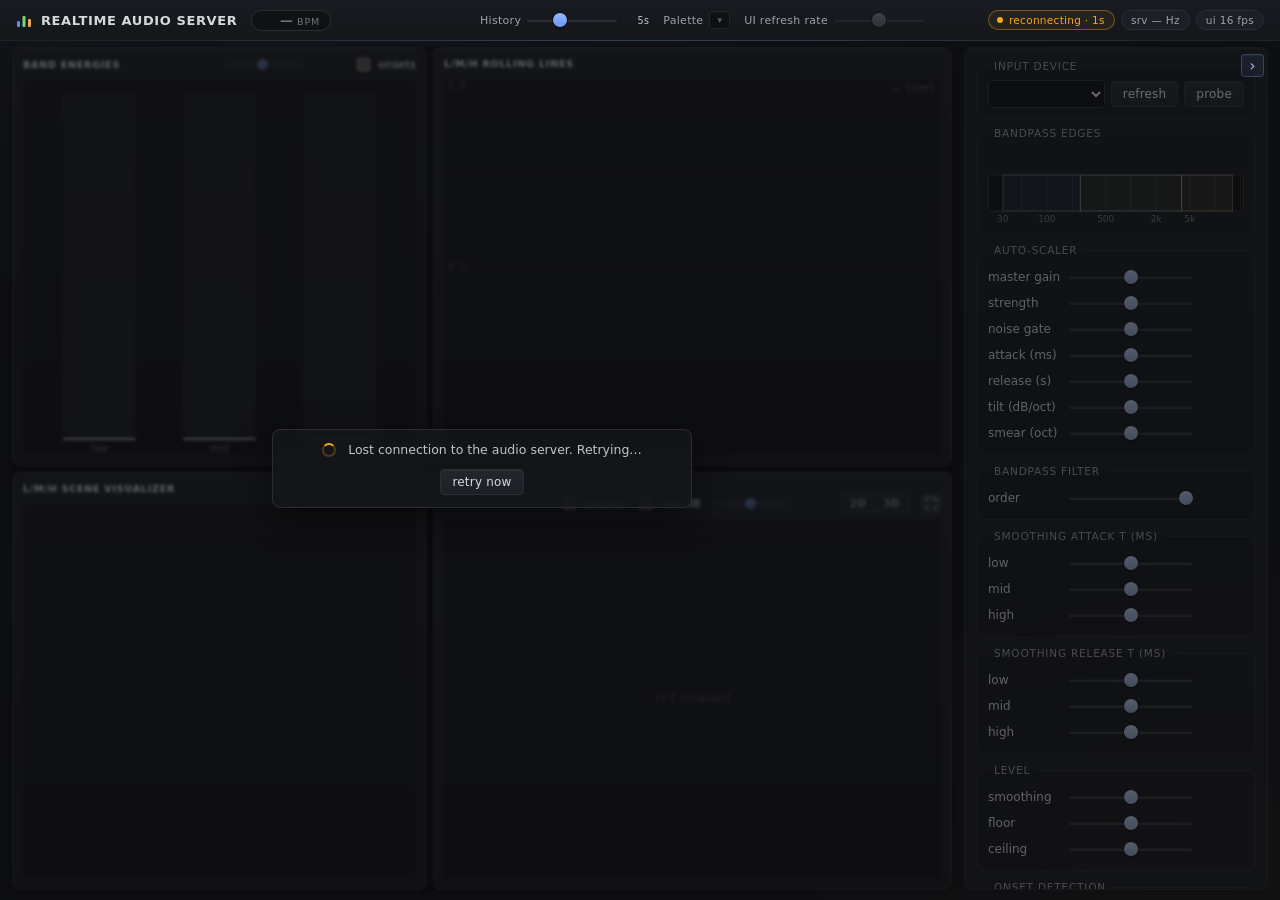
==== commit 2b512178: "updates" ====
--- a/ui/index.html
+++ b/ui/index.html
@@ -97,7 +97,7 @@
         <div class="viz-card" data-card="lines">
           <div class="viz-title"><span title="**L/M/H output — sent over OSC.**
 
-Rolling history of the same three signals as the bar graph. The colored polylines (`low`, `mid`, `high`) are what ships downstream; peak-hold markers on the bars graph are visual only.
+Rolling history of the same three signals as the bar graph, plus the thin white **level** curve (`/audio/level`: overall loudness, never auto-scaled — tune it in the *Level* panel). The colored polylines (`low`, `mid`, `high`) are what ships downstream; peak-hold markers on the bars graph are visual only.
 
 # OSC
 
@@ -111,7 +111,7 @@
 # WebSocket
 
 Also available in the JSON `snapshot` frames on `ws://127.0.0.1:8765` (fields `low` / `mid` / `high`, master gain applied).">L/M/H rolling lines</span></div>
-          <canvas id="viz-lines" width="640" height="200" role="img" aria-label="Rolling history of low, mid and high band energy"></canvas>
+          <canvas id="viz-lines" width="640" height="200" role="img" aria-label="Rolling history of low, mid and high band energy and the overall level"></canvas>
         </div>
         <div class="viz-card" data-card="scene">
           <div class="viz-title"><span title="**Visual aid only — not an output signal.**
@@ -333,6 +333,32 @@
 Falling-edge τ only — onsets are governed by the attack-τ slider above.">high <input type="range" id="tau-high" min="5" max="2000" step="1" data-log="1" /> <span id="tau-high-val"></span></label>
         </fieldset>
 
+        <fieldset id="fieldset-level">
+          <legend title="**Level — overall loudness, never auto-scaled.**
+
+One number for how loud the input is right now, sent as `/audio/level` on every audio block and drawn as the white curve in the *L/M/H rolling lines* chart.
+
+Unlike `low` / `mid` / `high`, nothing rescales it over time: a quiet song stays low, a loud one stays high. Use it downstream for *loud is bright, quiet is dim*.
+
+- Measured on the whole signal (before the band filters), as RMS in `dBFS`
+- Not affected by *master gain*, the noise gate or the auto-scaler
+- The range below maps to `0..1`; anything outside is clipped to `0` or `1`
+
+Whatever reads `/audio/level` reacts to the `0..1` value, so moving the range changes what it does.">Level</legend>
+          <label title="**Smoothing.** Averaging time of the loudness meter.
+
+- **Shorter** (`20–100 ms`) → follows every hit; the curve pulses with the beat
+- **Longer** (`0.5–10 s`) → follows the song's dynamics, not single hits
+
+`100 ms` is the default.">smoothing <input type="range" id="level-tau" min="10" max="10000" step="1" data-log="1" /> <span id="level-tau-val"></span></label>
+          <label title="**Floor.** The loudness that reads `0`. Anything quieter is clipped to `0`.
+
+Raise it until the white curve sits at `0` when nothing is playing (room noise on a microphone is around `-60` to `-50 dBFS`).">floor <input type="range" id="level-floor" min="-90" max="-10" step="1" /> <span id="level-floor-val"></span></label>
+          <label title="**Ceiling.** The loudness that reads `1`. Anything louder is clipped to `1`.
+
+Lower it until the loudest passages just reach the top of the chart.">ceiling <input type="range" id="level-ceiling" min="-60" max="0" step="1" /> <span id="level-ceiling-val"></span></label>
+        </fieldset>
+
         <fieldset id="fieldset-onset">
           <legend title="**Onset detection (per band).**
 
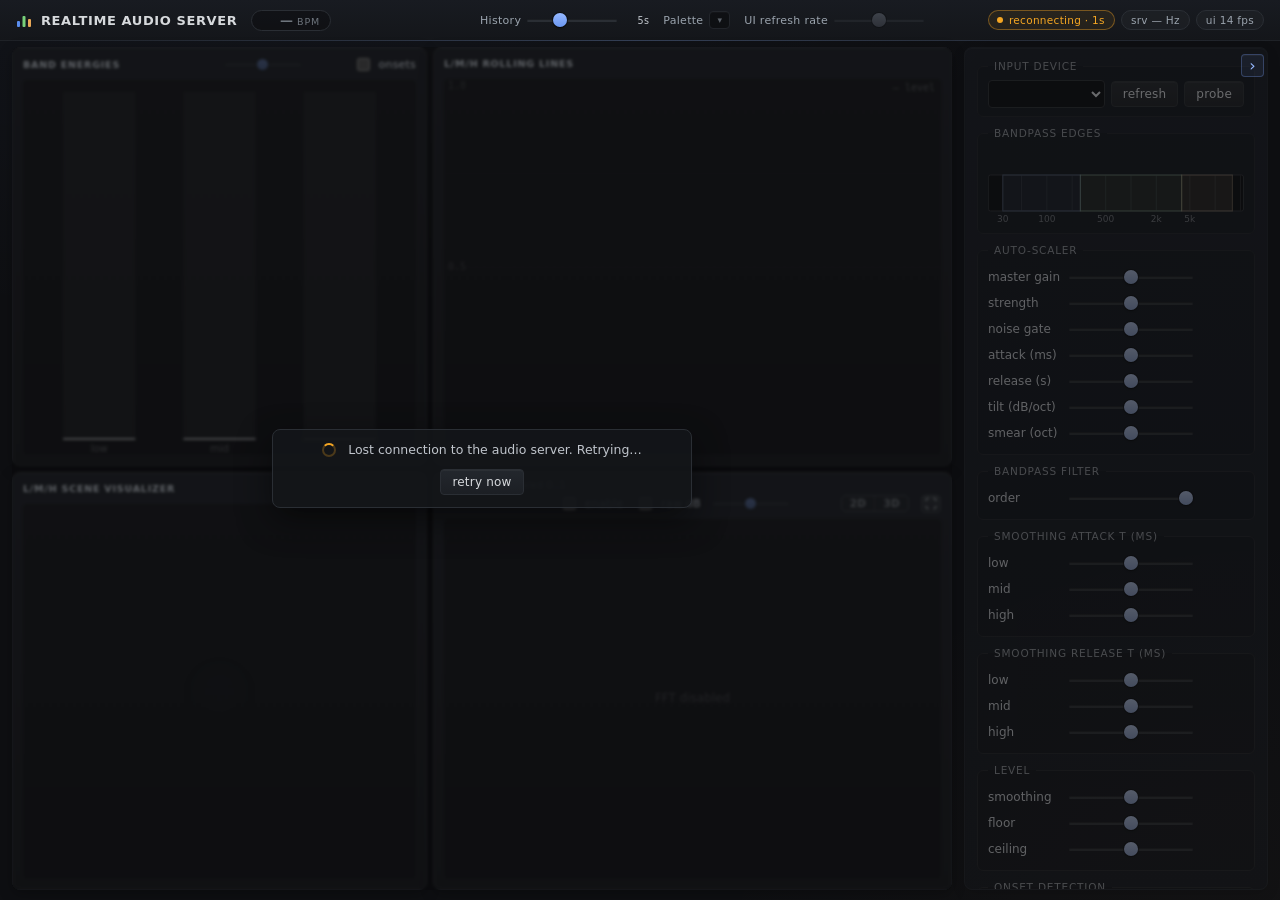
==== commit e56d14c3: "updates" ====
--- a/ui/index.html
+++ b/ui/index.html
@@ -142,12 +142,12 @@
 Same bins are pushed as a binary frame on `ws://127.0.0.1:8765`:
 `[type=1: u8][reserved: u8][n_bins: u16 LE][float32 × n_bins LE]`. The `meta.fft_send_raw_db` flag tells you which interpretation applies.">FFT <span id="fft-title-mode" class="viz-title-mode">log-x · scaled 0..1</span></span> <span class="viz-tools"><label class="inline" title="**Enable / disable the FFT worker.**
 
-Disabling saves CPU when you only need L/M/H."><input type="checkbox" id="fft-toggle" /> enable</label> <label class="inline" title="**What you see is what's sent.** This graph is byte-identical to the `/audio/fft` OSC payload.
+Disabling saves CPU when you only need L/M/H."><input type="checkbox" id="fft-toggle" /> enable</label> <label class="inline" id="fft-raw-db-wrap" title="**What you see is what's sent.** This graph is byte-identical to the `/audio/fft` OSC payload.
 
 - **OFF** (default): server runs the same per-bin pipeline as L/M/H (smoother → asymmetric auto-scaler → soft gate → tanh → strength blend) and sends `[0..1]` post-processed values.
 - **ON**: server sends the raw wire-dB log spectrum (sentinels rendered as gaps).
 
-The server is authoritative — toggling sends `set_fft_send_raw_db`; the OSC payload switches in lockstep with the visualization."><input type="checkbox" id="fft-raw-db" /> raw dB</label> <label class="inline" title="**FFT bins** — how many log-spaced frequency bins the spectrum has (`n_fft_bins`, from `f_min` up to Nyquist).
+The server is authoritative — toggling sends `set_fft_send_raw_db`; the OSC payload switches in lockstep with the visualization."><input type="checkbox" id="fft-raw-db" /> raw dB</label> <label class="inline" id="fft-bins-wrap" title="**FFT bins** — how many log-spaced frequency bins the spectrum has (`n_fft_bins`, from `f_min` up to Nyquist).
 
 - **More bins** → finer frequency detail, bigger `/audio/fft` OSC packets (4 bytes per bin). Range `16`–`1024`.
 - **Fewer bins** → coarser, cheaper, smaller packets.
@@ -157,13 +157,39 @@
 **Changes the OSC payload**: downstream consumers see the new bin count on `/audio/meta`."><input type="range" id="fft-bins" class="title-slider" min="0" max="12" step="1" aria-label="FFT bin count" /> <span id="fft-bins-val"></span></label> <label class="inline" id="fft3d-style-wrap" hidden title="**3D style** — how the history is drawn.
 
 - **Cloud** — dust on a faint sea, in the palette's band colors
-- **Aurora** — curtains of light hanging from each spectrum
-- **Topo** — a survey map with contour lines, seen from above
-- **Synthwave** — neon wireframe rolling toward a striped sun
-- **Engraving** — ink hatching on warm paper
-- **Embers** — peaks throw sparks that drift off into the dark
-
-*Visual only — does not affect DSP or the OSC payload.*"><select id="fft3d-style" class="title-select" aria-label="3D style"></select></label> <span class="seg" role="radiogroup" aria-label="FFT view" title="**2D / 3D view.**
+- **Topo** — a survey map with contour lines and hill shading, seen from above
+- **Spectrogram** — a spectrogram sheet in shallow perspective, lightness-ordered colormap
+- **Partials** — every spectral peak traced as a line through time: harmonics, formants, glides
+
+The 3D view has its own analysis (the spectro stream): a frame every ~5 ms, 1024 log bins from 20 Hz to 20 kHz, long windows in the bass and short ones in the treble, in dB, averaged over the **Smooth** time. Every pixel reads that data directly.
+
+*Visual only — does not affect DSP or the OSC payload.*"><select id="fft3d-style" class="title-select" aria-label="3D style"></select></label> <span id="fft3d-tools" hidden><label class="inline" title="**Resolution** — the time ↔ pitch trade-off of the 3D view's analysis.
+
+Every frequency gets the window length that suits it (long in the bass, short in the treble); this shifts the whole ladder:
+
+- **Time** — sharpest onsets and rhythm; pitch blurs (≈ 1/5 octave peaks).
+- **Balanced** — harmonics of a note resolve, kicks stay crisp.
+- **Pitch** — splits a semitone above ~200 Hz; onsets smear in the bass and mids.
+
+Server-side, shared by every open 3D view. *Visual only — does not affect DSP or the OSC payload.*"><select id="fft3d-res" class="title-select" aria-label="3D resolution"><option value="time">time</option><option value="balanced">balanced</option><option value="pitch">pitch</option></select></label> <label class="inline" title="**Smooth** — how long each frequency's power is averaged before it is drawn.
+
+The raw analysis re-measures every 5 ms. Anything noise-like (hats, reverb, air, the mic's own hiss) then lands on a new random level each time: speckle, and shimmer as the picture scrolls. Averaging steadies it; a steady tone keeps its level either way.
+
+- **Off**: the raw frames. Sharpest in time, noisiest.
+- **20 ms**: light. Fast hats stay apart.
+- **40 ms**: calm surface, onsets still rise within a frame or two.
+- **80 ms**: calmest; fast rhythms start to merge.
+
+Applies to new frames. *Visual only.*"><select id="fft3d-smooth" class="title-select" aria-label="3D smoothing"><option value="0">raw</option><option value="20">20 ms</option><option value="40">40 ms</option><option value="80">80 ms</option></select></label> <label class="inline" title="**Range** — how many dB below the top still show above the floor. The top is the loudest level of the last 20 s, so it stands still while the music keeps its level and only moves when it gets louder or stays quieter.
+
+- **Small** (40 dB): only the strong components, high contrast.
+- **Large** (80–100 dB): quiet detail, reverb tails and noise too.
+
+Re-maps the whole history at once. *Visual only.*"><select id="fft3d-range" class="title-select" aria-label="3D dB range"><option value="40">40 dB</option><option value="60">60 dB</option><option value="80">80 dB</option><option value="100">100 dB</option></select></label> <label class="inline" title="**Tilt** — dB per octave added around 1 kHz.
+
+The analysis is constant-Q, so pink noise (about the long-term spectrum of music) reads flat at **0**. A positive tilt brightens the treble: cymbals, sibilance and air.
+
+Re-maps the whole history at once. *Visual only.*"><select id="fft3d-tilt" class="title-select" aria-label="3D tilt"><option value="-3">−3 dB/oct</option><option value="0">0 dB/oct</option><option value="1.5">+1.5 dB/oct</option><option value="3">+3 dB/oct</option><option value="4.5">+4.5 dB/oct</option></select></label></span> <span class="seg" role="radiogroup" aria-label="FFT view" title="**2D / 3D view.**
 
 - **2D**: spectrum with peak-hold ticks and the draggable band overlay.
 - **3D**: history "ocean" — the newest spectrum is the front wave; older spectra recede toward the horizon, shrinking and fading. Depth = the **History** slider in the top bar. Band edges are then edited from the side panel.
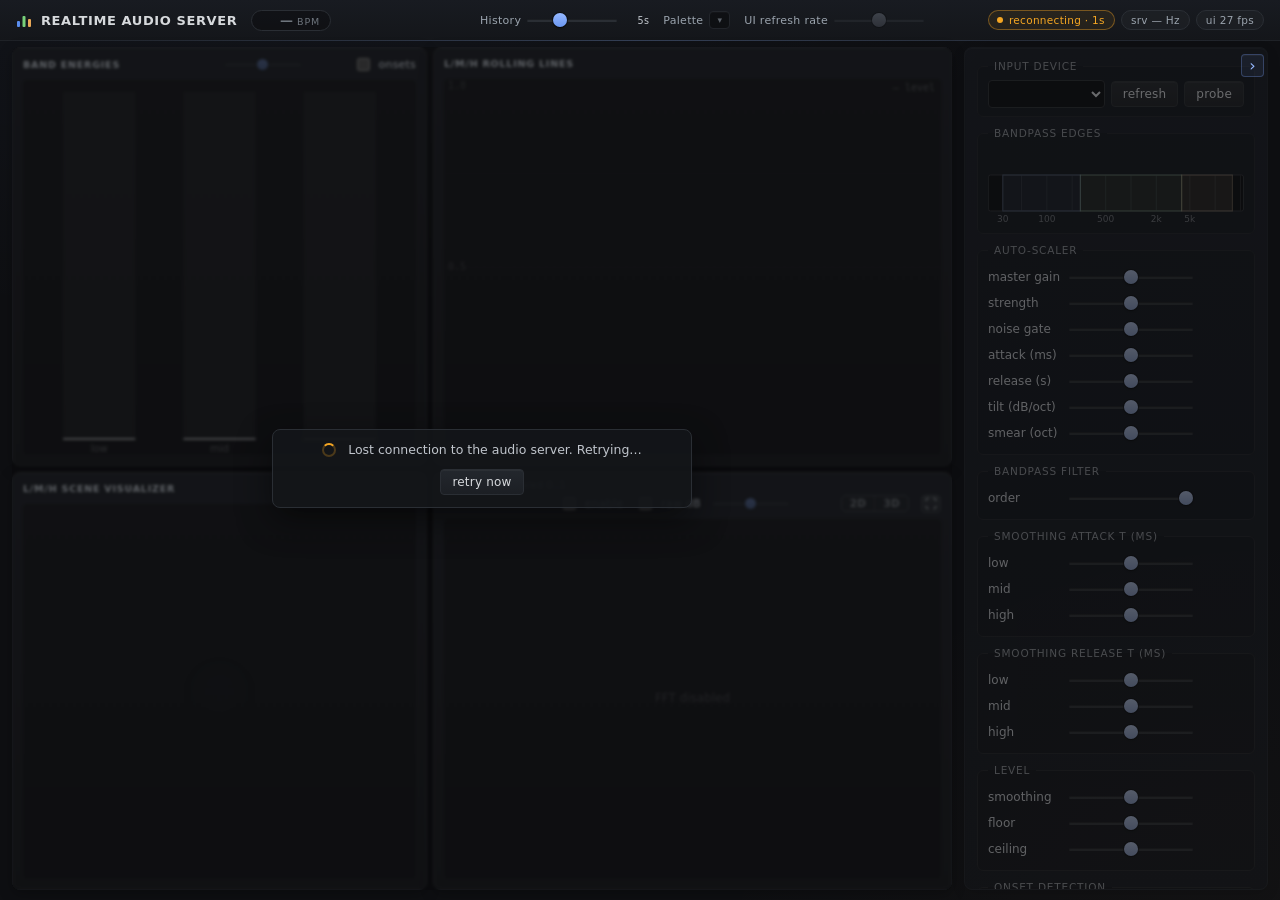
==== commit bc60fe38: "update 3D viz" ====
--- a/ui/index.html
+++ b/ui/index.html
@@ -183,13 +183,15 @@
 Applies to new frames. *Visual only.*"><select id="fft3d-smooth" class="title-select" aria-label="3D smoothing"><option value="0">raw</option><option value="20">20 ms</option><option value="40">40 ms</option><option value="80">80 ms</option></select></label> <label class="inline" title="**Range** — how many dB below the top still show above the floor. The top is the loudest level of the last 20 s, so it stands still while the music keeps its level and only moves when it gets louder or stays quieter.
 
 - **Small** (40 dB): only the strong components, high contrast.
-- **Large** (80–100 dB): quiet detail, reverb tails and noise too.
-
-Re-maps the whole history at once. *Visual only.*"><select id="fft3d-range" class="title-select" aria-label="3D dB range"><option value="40">40 dB</option><option value="60">60 dB</option><option value="80">80 dB</option><option value="100">100 dB</option></select></label> <label class="inline" title="**Tilt** — dB per octave added around 1 kHz.
+- **Large** (70 dB): quiet detail, reverb tails and noise too.
+
+Re-maps the whole history at once. *Visual only.*"><select id="fft3d-range" class="title-select" aria-label="3D dB range"><option value="40">40 dB</option><option value="50">50 dB</option><option value="60">60 dB</option><option value="70">70 dB</option></select></label> <label class="inline" title="**Tilt** — dB per octave added around 1 kHz.
 
 The analysis is constant-Q, so pink noise (about the long-term spectrum of music) reads flat at **0**. A positive tilt brightens the treble: cymbals, sibilance and air.
 
-Re-maps the whole history at once. *Visual only.*"><select id="fft3d-tilt" class="title-select" aria-label="3D tilt"><option value="-3">−3 dB/oct</option><option value="0">0 dB/oct</option><option value="1.5">+1.5 dB/oct</option><option value="3">+3 dB/oct</option><option value="4.5">+4.5 dB/oct</option></select></label></span> <span class="seg" role="radiogroup" aria-label="FFT view" title="**2D / 3D view.**
+Re-maps the whole history at once. *Visual only.*"><select id="fft3d-tilt" class="title-select" aria-label="3D tilt"><option value="-3">−3 dB/oct</option><option value="0">0 dB/oct</option><option value="1.5">+1.5 dB/oct</option><option value="3">+3 dB/oct</option><option value="4.5">+4.5 dB/oct</option></select></label> <button type="button" class="title-btn" id="fft3d-cam-btn" aria-expanded="false" aria-controls="fft3d-cam" title="**Camera** — how the 3D view is framed: front-row overscan, perspective, skew, peak height, horizon.
+
+Saved on the server (`ui.fft3d` in the config), like the pickers next to it. *Visual only.*">camera</button></span> <span class="seg" role="radiogroup" aria-label="FFT view" title="**2D / 3D view.**
 
 - **2D**: spectrum with peak-hold ticks and the draggable band overlay.
 - **3D**: history "ocean" — the newest spectrum is the front wave; older spectra recede toward the horizon, shrinking and fading. Depth = the **History** slider in the top bar. Band edges are then edited from the side panel.
@@ -197,6 +199,19 @@
 *Visual only — does not affect DSP or the OSC payload.*"><label><input type="radio" name="fft-view" id="fft-view-2d" value="2d" /><span>2D</span></label><label><input type="radio" name="fft-view" id="fft-view-3d" value="3d" /><span>3D</span></label></span> <button type="button" class="icon-btn" id="fft-fullscreen" aria-label="Full screen" title="**Full screen** (Esc to exit).">⛶</button></span></div>
           <div class="viz-stack">
             <canvas id="viz-fft" width="640" height="200" role="img" aria-label="FFT spectrum"></canvas>
+            <div id="fft3d-cam" class="cam-panel" role="group" aria-label="3D camera" hidden>
+              <div class="cam-head"><span>Camera</span> <button type="button" id="fft3d-cam-reset" title="Back to the defaults: overscan 5 %, perspective ×1, centred, height ×1, horizon 0 %.">reset</button> <button type="button" class="icon-btn" id="fft3d-cam-close" aria-label="Close camera settings">✕</button></div>
+              <label title="**Overscan** — how far the newest (front) row reaches past each side of the card, as a share of its width.
+
+The rows narrow toward the back, so with some overscan the surface fills the card's full width from a moment behind the front, instead of leaving empty corners.">overscan <input type="range" id="fft3d-cam-overscan" min="0" max="30" step="1" /> <span id="fft3d-cam-overscan-val"></span></label>
+              <label title="**Perspective** — how much the rows narrow toward the horizon, relative to the style's own look (×1).
+
+- **×0**: parallel rows, a flat sheet with no convergence.
+- **×2–3**: strong depth, the far rows a narrow strip.">perspective <input type="range" id="fft3d-cam-perspective" min="0" max="300" step="5" /> <span id="fft3d-cam-perspective-val"></span></label>
+              <label title="**Skew** — slides the far rows left or right, as if seen at an angle. The front row stays put; at 100 % the horizon's centre sits on the card's edge.">skew <input type="range" id="fft3d-cam-skew" min="-100" max="100" step="1" /> <span id="fft3d-cam-skew-val"></span></label>
+              <label title="**Height** — peak height, relative to the style's own (×1).">height <input type="range" id="fft3d-cam-height" min="25" max="300" step="5" /> <span id="fft3d-cam-height-val"></span></label>
+              <label title="**Horizon** — lowers the far edge toward the front: a lower, flatter camera that packs the history into less height. At 0 % the horizon sits just low enough that a full-height far row still fits.">horizon <input type="range" id="fft3d-cam-horizon" min="0" max="80" step="1" /> <span id="fft3d-cam-horizon-val"></span></label>
+            </div>
           </div>
         </div>
         <div class="conn-overlay" id="conn-overlay" role="status">
--- a/ui/style.css
+++ b/ui/style.css
@@ -1024,6 +1024,41 @@
 }
 .icon-btn:hover { color: var(--text-1); }
 
+/* ---- Small text button in a card title (e.g. FFT 3D "camera") ---- */
+.title-btn { padding: 1px 7px; font-size: 11px; line-height: 1.3; color: var(--text-3); }
+.title-btn:hover, .title-btn.on { color: var(--text-1); }
+.title-btn.on { border-color: var(--accent-lo); }
+
+/* ---- 3D camera panel: floats over the FFT canvas, top right (inside the
+   card, so it also shows in full screen) ---- */
+.cam-panel {
+  position: absolute;
+  top: 8px;
+  right: 8px;
+  z-index: 2;
+  width: 270px;
+  max-width: calc(100% - 16px);
+  padding: 6px 10px 6px;
+  background: color-mix(in srgb, var(--bg-2) 92%, transparent);
+  border: 1px solid var(--border-2);
+  border-radius: 6px;
+  box-shadow: 0 6px 20px rgba(0, 0, 0, 0.45);
+}
+.cam-panel[hidden] { display: none; }
+.cam-head {
+  display: flex;
+  align-items: center;
+  gap: 6px;
+  margin-bottom: 2px;
+  font-size: 11px;
+  font-weight: 600;
+  letter-spacing: 0.3px;
+  color: var(--text-3);
+}
+.cam-head > span { margin-right: auto; }
+.cam-head > button:not(.icon-btn) { padding: 1px 7px; font-size: 11px; }
+.cam-panel label { grid-template-columns: 74px 1fr 64px; }
+
 /* ---- A viz card in browser full screen (FFT). The UA stylesheet already
    pins it to the viewport; this just drops the card chrome. ---- */
 .viz-card:fullscreen {
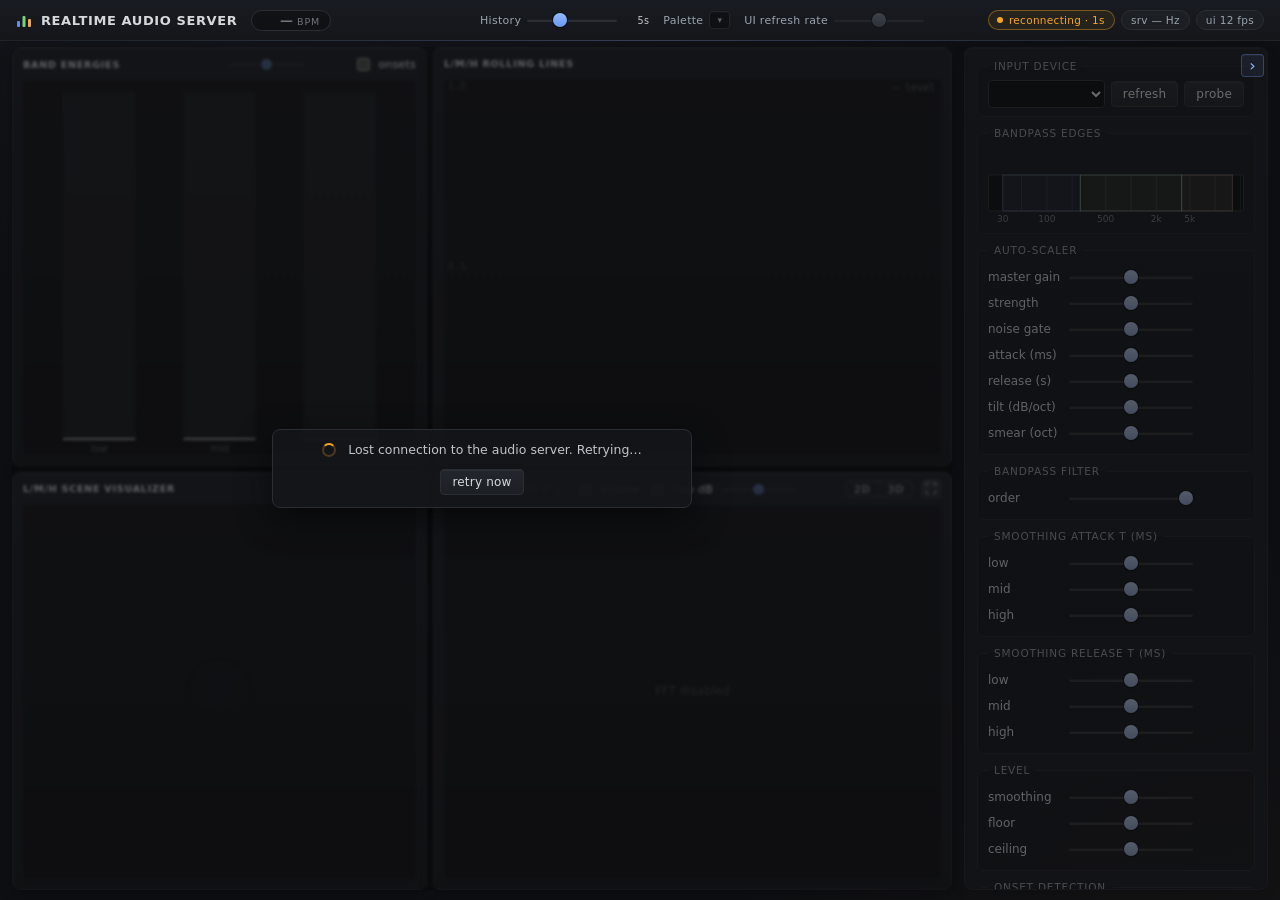
==== commit 704a2e84: "big 3D vis upgrades" ====
--- a/ui/index.html
+++ b/ui/index.html
@@ -159,11 +159,15 @@
 - **Cloud** — dust on a faint sea, in the palette's band colors
 - **Topo** — a survey map with contour lines and hill shading, seen from above
 - **Spectrogram** — a spectrogram sheet in shallow perspective, lightness-ordered colormap
-- **Partials** — every spectral peak traced as a line through time: harmonics, formants, glides
 
 The 3D view has its own analysis (the spectro stream): a frame every ~5 ms, 1024 log bins from 20 Hz to 20 kHz, long windows in the bass and short ones in the treble, in dB, averaged over the **Smooth** time. Every pixel reads that data directly.
 
-*Visual only — does not affect DSP or the OSC payload.*"><select id="fft3d-style" class="title-select" aria-label="3D style"></select></label> <span id="fft3d-tools" hidden><label class="inline" title="**Resolution** — the time ↔ pitch trade-off of the 3D view's analysis.
+*Visual only — does not affect DSP or the OSC payload.*"><select id="fft3d-style" class="title-select" aria-label="3D style"></select></label> <span id="fft3d-tools" hidden><span class="seg" role="radiogroup" aria-label="3D source" title="**3D source** — what the 3D view draws.
+
+- **spectro**: its own analysis, made for looking (~1024 log bins, a frame every ~5 ms). The pickers next to it shape it.
+- **OSC**: the `/audio/fft` frames the 2D view draws and the LEDs get, as received: the 2D picture over time, one row per frame (the UI refresh rate, or the FFT hop rate if slower). The side panel, *raw dB* and the bin count shape it; the resolution, smooth, detail, range, curve, tonal and view-tilt pickers don't apply and hide.
+
+*Visual only — does not affect DSP or the OSC payload.*"><label><input type="radio" name="fft3d-source" id="fft3d-source-spectro" value="spectro" /><span>spectro</span></label><label><input type="radio" name="fft3d-source" id="fft3d-source-fft" value="fft" /><span>OSC</span></label></span> <label class="inline" title="**Resolution** — the time ↔ pitch trade-off of the 3D view's analysis.
 
 Every frequency gets the window length that suits it (long in the bass, short in the treble); this shifts the whole ladder:
 
@@ -180,16 +184,45 @@
 - **40 ms**: calm surface, onsets still rise within a frame or two.
 - **80 ms**: calmest; fast rhythms start to merge.
 
-Applies to new frames. *Visual only.*"><select id="fft3d-smooth" class="title-select" aria-label="3D smoothing"><option value="0">raw</option><option value="20">20 ms</option><option value="40">40 ms</option><option value="80">80 ms</option></select></label> <label class="inline" title="**Range** — how many dB below the top still show above the floor. The top is the loudest level of the last 20 s, so it stands still while the music keeps its level and only moves when it gets louder or stays quieter.
+Applies to new frames. *Visual only.*"><select id="fft3d-smooth" class="title-select" aria-label="3D smoothing"><option value="0">raw</option><option value="20">20 ms</option><option value="40">40 ms</option><option value="80">80 ms</option></select></label> <label class="inline" title="**Detail** — how finely the picture resolves frequency.
+
+Hearing pools the energy inside about a third of an octave: it follows a hi-hat as one burst, not as the hundreds of separate frequencies the analysis finds in it. Drawn bin by bin, that fine structure is a field of spikes with nothing audible behind it, and it hides the shapes you do hear.
+
+- **Full**: every bin. Sharpest lines for single notes, spiky treble.
+- **1/12 oct**: a semitone. Light.
+- **1/6 oct**: close to hearing. The low harmonics of a note stay apart, noise becomes a smooth swell.
+- **1/3 oct**: broad shapes only.
+
+Applies to new frames. *Visual only.*"><select id="fft3d-blur" class="title-select" aria-label="3D frequency detail"><option value="0">full</option><option value="0.08">1/12 oct</option><option value="0.17">1/6 oct</option><option value="0.33">1/3 oct</option></select></label> <label class="inline" title="**Range** — how many dB below the top still show above the floor. The top is the loudest level of the last 20 s, so it stands still while the music keeps its level and only moves when it gets louder or stays quieter.
 
 - **Small** (40 dB): only the strong components, high contrast.
 - **Large** (70 dB): quiet detail, reverb tails and noise too.
 
-Re-maps the whole history at once. *Visual only.*"><select id="fft3d-range" class="title-select" aria-label="3D dB range"><option value="40">40 dB</option><option value="50">50 dB</option><option value="60">60 dB</option><option value="70">70 dB</option></select></label> <label class="inline" title="**Tilt** — dB per octave added around 1 kHz.
+Re-maps the whole history at once. *Visual only.*"><select id="fft3d-range" class="title-select" aria-label="3D dB range"><option value="40">40 dB</option><option value="50">50 dB</option><option value="60">60 dB</option><option value="70">70 dB</option></select></label> <label class="inline" title="**Curve** — how level becomes height.
+
+- **dB**: height is linear in dB. Honest, but a sound a quarter as loud as the loudest still stands half as tall (40 dB range), so everything looks about equally present.
+- **Loud**: closer to how loud things sound. Quiet layers sink toward the floor, what you actually hear stands up.
+- **Peaks**: stronger still; only the dominant sounds rise.
+
+Re-maps the whole history at once. *Visual only.*"><select id="fft3d-gamma" class="title-select" aria-label="3D height curve"><option value="1">dB</option><option value="2">loud</option><option value="3">peaks</option></select></label> <label class="inline" title="**Tonal** — brings out notes.
+
+Height shows energy, and a melody sits far under the drums. You still hear it clearly because it is a steady pitch; a hit or a hiss is not. Wherever the sound is tonal (narrow in frequency and held for a moment), the surface is lifted toward the top and lit, so a melodic line is a bright thread running into the depth.
+
+- **Off**: energy only.
+- **Soft**: notes stand out, the drums still lead.
+- **Strong**: notes lead; best for ambient and sparse music.
+
+The loudest sounds are not lifted, and the dB reading behind the picture is unchanged. Applies to new frames. *Visual only.*"><select id="fft3d-tonal" class="title-select" aria-label="3D tonal emphasis"><option value="0">no tonal</option><option value="0.5">tonal</option><option value="1">tonal +</option></select></label> <label class="inline" title="**Color** — what the hue means.
+
+- **By band**: the style's own colors (in Cloud: where a sound sits on the frequency axis).
+- **By moment**: each instant takes the color of the bands sounding in it, across the whole row: the low color on a kick, the high color on a hat, a mix when several play. Rhythm becomes a color pattern along time.
+- **Blend**: halfway.
+
+Each band is judged against its own recent peak, so quiet hats color a moment as strongly as a loud kick. The bands are split where your L/M/H bandpass edges meet. Re-maps the whole history at once. *Visual only.*"><select id="fft3d-moment" class="title-select" aria-label="3D color meaning"><option value="0">by band</option><option value="0.5">blend</option><option value="1">by moment</option></select></label> <label class="inline" title="**View tilt** (3D picture only) — dB per octave added around 1 kHz. Not the side panel's *tilt*, which shapes the LED FFT and L/M/H.
 
 The analysis is constant-Q, so pink noise (about the long-term spectrum of music) reads flat at **0**. A positive tilt brightens the treble: cymbals, sibilance and air.
 
-Re-maps the whole history at once. *Visual only.*"><select id="fft3d-tilt" class="title-select" aria-label="3D tilt"><option value="-3">−3 dB/oct</option><option value="0">0 dB/oct</option><option value="1.5">+1.5 dB/oct</option><option value="3">+3 dB/oct</option><option value="4.5">+4.5 dB/oct</option></select></label> <button type="button" class="title-btn" id="fft3d-cam-btn" aria-expanded="false" aria-controls="fft3d-cam" title="**Camera** — how the 3D view is framed: front-row overscan, perspective, skew, peak height, horizon.
+Re-maps the whole history at once. *Visual only.*"><select id="fft3d-tilt" class="title-select" aria-label="3D view tilt, dB per octave"><option value="-3">view tilt −3</option><option value="0">view tilt 0</option><option value="1.5">view tilt +1.5</option><option value="3">view tilt +3</option><option value="4.5">view tilt +4.5</option></select></label> <button type="button" class="title-btn" id="fft3d-cam-btn" aria-expanded="false" aria-controls="fft3d-cam" title="**Camera** — how the 3D view is framed: front-row overscan, perspective, skew, peak height, horizon.
 
 Saved on the server (`ui.fft3d` in the config), like the pickers next to it. *Visual only.*">camera</button></span> <span class="seg" role="radiogroup" aria-label="FFT view" title="**2D / 3D view.**
 
@@ -200,7 +233,7 @@
           <div class="viz-stack">
             <canvas id="viz-fft" width="640" height="200" role="img" aria-label="FFT spectrum"></canvas>
             <div id="fft3d-cam" class="cam-panel" role="group" aria-label="3D camera" hidden>
-              <div class="cam-head"><span>Camera</span> <button type="button" id="fft3d-cam-reset" title="Back to the defaults: overscan 5 %, perspective ×1, centred, height ×1, horizon 0 %.">reset</button> <button type="button" class="icon-btn" id="fft3d-cam-close" aria-label="Close camera settings">✕</button></div>
+              <div class="cam-head"><span>Camera</span> <button type="button" id="fft3d-cam-reset" title="Back to the defaults: overscan 5 %, perspective ×1, centred, height ×1, horizon 0 %, glow 50 %, bloom 50 %.">reset</button> <button type="button" class="icon-btn" id="fft3d-cam-close" aria-label="Close camera settings">✕</button></div>
               <label title="**Overscan** — how far the newest (front) row reaches past each side of the card, as a share of its width.
 
 The rows narrow toward the back, so with some overscan the surface fills the card's full width from a moment behind the front, instead of leaving empty corners.">overscan <input type="range" id="fft3d-cam-overscan" min="0" max="30" step="1" /> <span id="fft3d-cam-overscan-val"></span></label>
@@ -211,6 +244,18 @@
               <label title="**Skew** — slides the far rows left or right, as if seen at an angle. The front row stays put; at 100 % the horizon's centre sits on the card's edge.">skew <input type="range" id="fft3d-cam-skew" min="-100" max="100" step="1" /> <span id="fft3d-cam-skew-val"></span></label>
               <label title="**Height** — peak height, relative to the style's own (×1).">height <input type="range" id="fft3d-cam-height" min="25" max="300" step="5" /> <span id="fft3d-cam-height-val"></span></label>
               <label title="**Horizon** — lowers the far edge toward the front: a lower, flatter camera that packs the history into less height. At 0 % the horizon sits just low enough that a full-height far row still fits.">horizon <input type="range" id="fft3d-cam-horizon" min="0" max="80" step="1" /> <span id="fft3d-cam-horizon-val"></span></label>
+              <div class="cam-sub">Light <span>cloud style</span></div>
+              <label title="**Glow** — how the Cloud surface gets its light.
+
+- **0 %**: matte terrain lit from the front left, with shade in the valleys.
+- **100 %**: a near-black body that emits by level, so the sound itself is the light.
+
+*Cloud style only. Visual only.*">glow <input type="range" id="fft3d-cam-glow" min="0" max="100" step="1" /> <span id="fft3d-cam-glow-val"></span></label>
+              <label title="**Bloom** — a soft halo around the bright parts: peaks, notes, beginnings and the front rim.
+
+At 0 % the bloom pass is skipped entirely (cheapest on the GPU).
+
+*Cloud style only. Visual only.*">bloom <input type="range" id="fft3d-cam-bloom" min="0" max="150" step="1" /> <span id="fft3d-cam-bloom-val"></span></label>
             </div>
           </div>
         </div>
@@ -299,7 +344,12 @@
 - `~3` → pink-noise compensation. Most music feels balanced across the spectrum.
 - higher → push more high-end through the gate
 
-Affects both pipelines: shifts the wire dB on the FFT side; derives a per-band noise floor from each band's geometric center on the L/M/H side, so the same global gate fires uniformly across frequency.">tilt (dB/oct) <input type="range" id="fft-tilt" min="-60" max="120" step="1" /> <span id="fft-tilt-val"></span></label>
+Affects both pipelines, but only their auto-scaled share (the **strength** part): at strength `0`, and on the FFT with **raw dB** on, tilt changes nothing.
+
+- **FFT**: tilts each bin before the per-bin auto-scaler, so it reshapes the processed `/audio/fft` payload and the 2D graph. The raw-dB stream is never tilted.
+- **L/M/H**: derives a per-band noise floor from each band's geometric center, so the same global gate fires uniformly across frequency.
+
+Not the 3D view's *view tilt* picker, which only changes that picture.">tilt (dB/oct) <input type="range" id="fft-tilt" min="-60" max="120" step="1" /> <span id="fft-tilt-val"></span></label>
           <label title="**FFT-only.** Spatial smear of the per-bin auto-scaler (Gaussian, width in **octaves** of frequency).
 
 Without smear, a sustained pure tone (a single bin holding a high value) normalizes *itself* down to nothing — it becomes its own peak and divides itself out, ending up looking smaller than its quiet neighbors.
--- a/ui/style.css
+++ b/ui/style.css
@@ -142,7 +142,7 @@
   text-transform: none;
 }
 .topbar-fps input[type="range"] { width: 90px; vertical-align: middle; }
-select.title-select { padding: 2px 5px; font-size: 11px; line-height: 1.2; }
+select.title-select { padding: 2px 3px; font-size: 11px; line-height: 1.2; }
 
 /* Palette picker: a button + listbox, so each palette can show its colors. */
 .palette-picker { position: relative; }
@@ -445,15 +445,21 @@
   gap: 8px;
   min-width: 0;
 }
-.viz-title { flex-wrap: wrap; row-gap: 5px; }
+/* One line: title and tools never wrap apart (that left the FFT card's 3D
+   pickers on a second line under a lone title). The card name keeps its width;
+   the mode subtitle only fills leftover room and ellipsizes away first, then
+   the tools wrap inside their own box. */
 .viz-title > span:first-child {
-  flex: 1 1 auto;
+  flex: 1 1000 auto;
+  display: flex;
+  align-items: baseline;
   white-space: nowrap;
+}
+.viz-title-mode {
+  flex: 1 1 0;
+  width: 0;
   overflow: hidden;
   text-overflow: ellipsis;
-  min-width: 64px;
-}
-.viz-title-mode {
   margin-left: 6px;
   font-weight: 500;
   letter-spacing: 0.3px;
@@ -463,8 +469,13 @@
 .viz-tools {
   display: inline-flex;
   align-items: center;
-  gap: 12px;
-  flex: 0 0 auto;
+  gap: 8px;
+  /* May shrink and wrap: the FFT card's 3D pickers are wider than a narrow card. */
+  flex: 0 1 auto;
+  flex-wrap: wrap;
+  justify-content: flex-end;
+  row-gap: 5px;
+  min-width: 0;
   margin-left: auto;
   text-transform: none;
   letter-spacing: 0.2px;
@@ -472,6 +483,7 @@
   font-size: 11px;
 }
 .viz-tools label.inline { color: var(--text-3); font-size: 11px; gap: 6px; white-space: nowrap; }
+#fft3d-tools { display: inline-flex; flex-wrap: wrap; justify-content: flex-end; align-items: center; gap: 5px 4px; min-width: 0; }
 .viz-tools input[type="range"].title-slider { width: 76px; }
 .viz-tools label.inline > span { min-width: 34px; font-size: 10.5px; color: var(--text-3); }
 
@@ -1058,6 +1070,8 @@
 .cam-head > span { margin-right: auto; }
 .cam-head > button:not(.icon-btn) { padding: 1px 7px; font-size: 11px; }
 .cam-panel label { grid-template-columns: 74px 1fr 64px; }
+.cam-sub { margin-top: 6px; padding-top: 6px; border-top: 1px solid var(--border-2); color: var(--text-3); font-size: 11px; }
+.cam-sub > span { opacity: 0.6; margin-left: 4px; }
 
 /* ---- A viz card in browser full screen (FFT). The UA stylesheet already
    pins it to the viewport; this just drops the card chrome. ---- */
